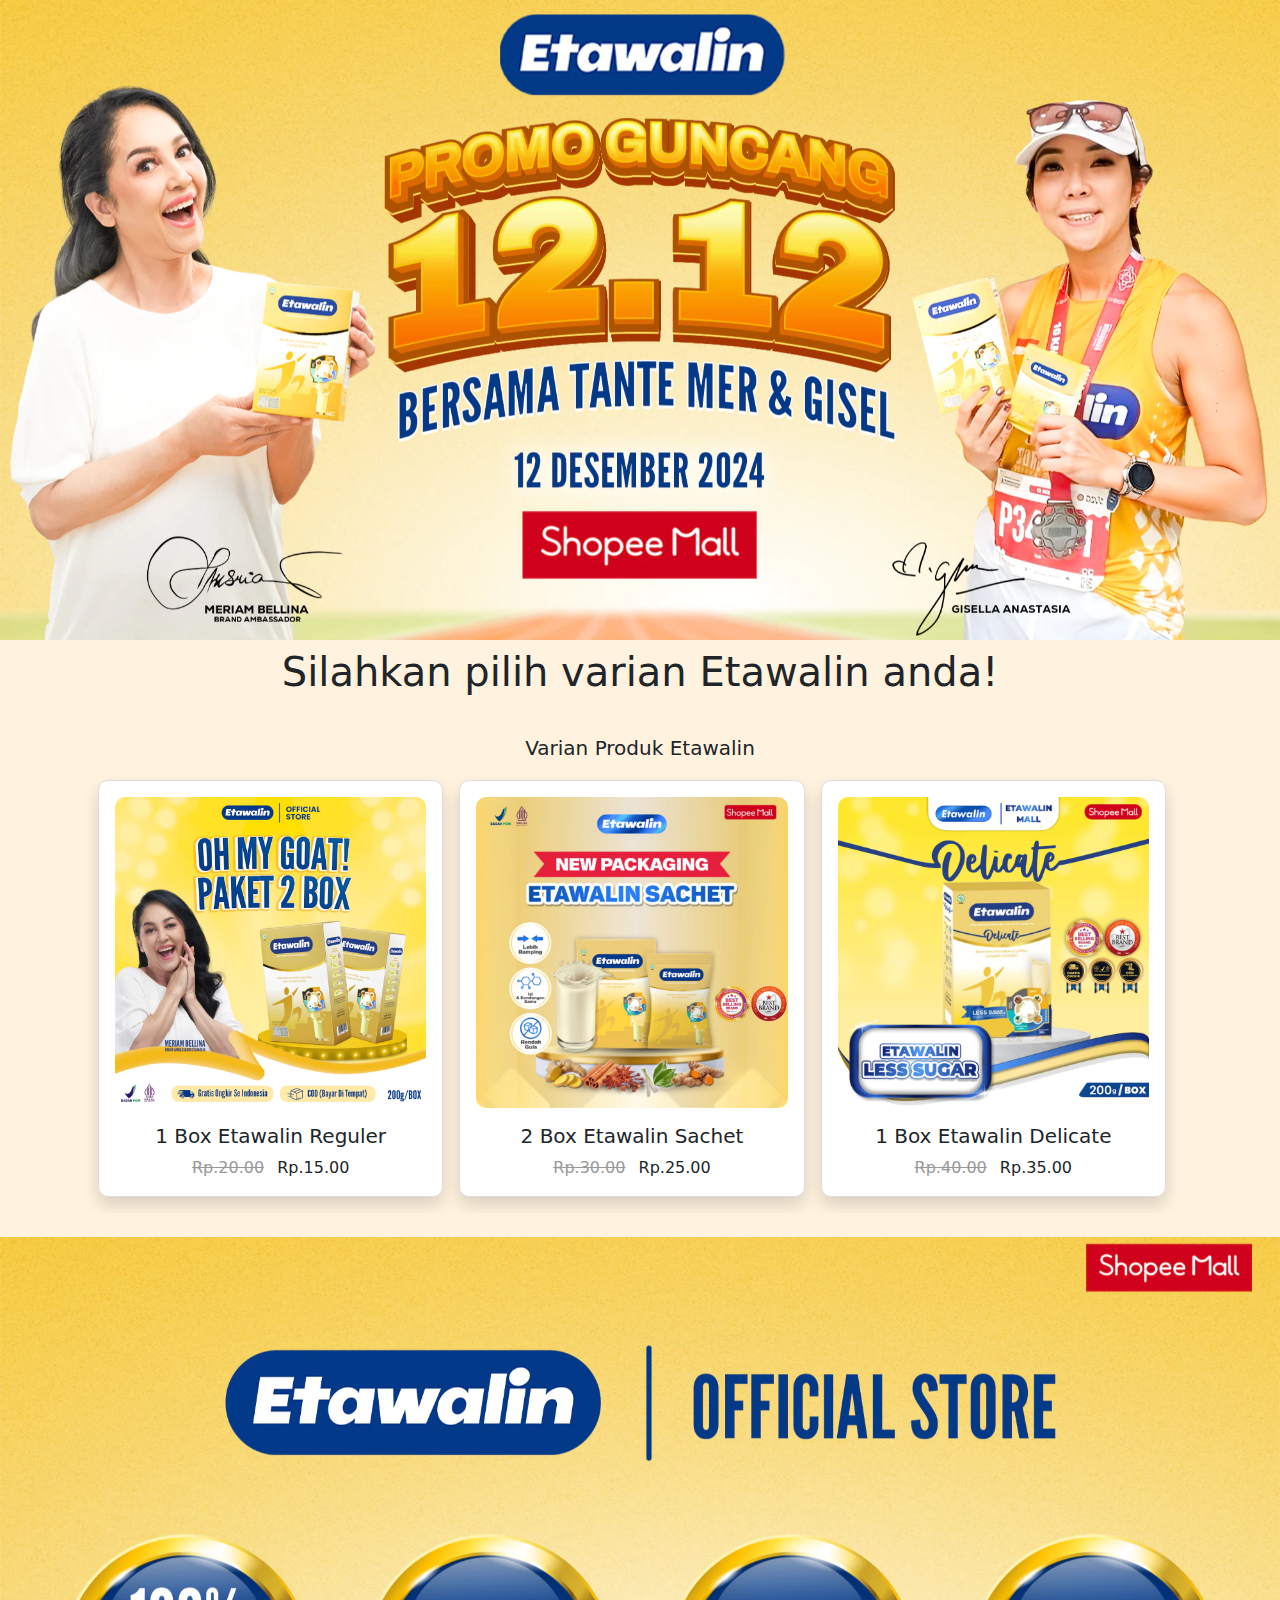
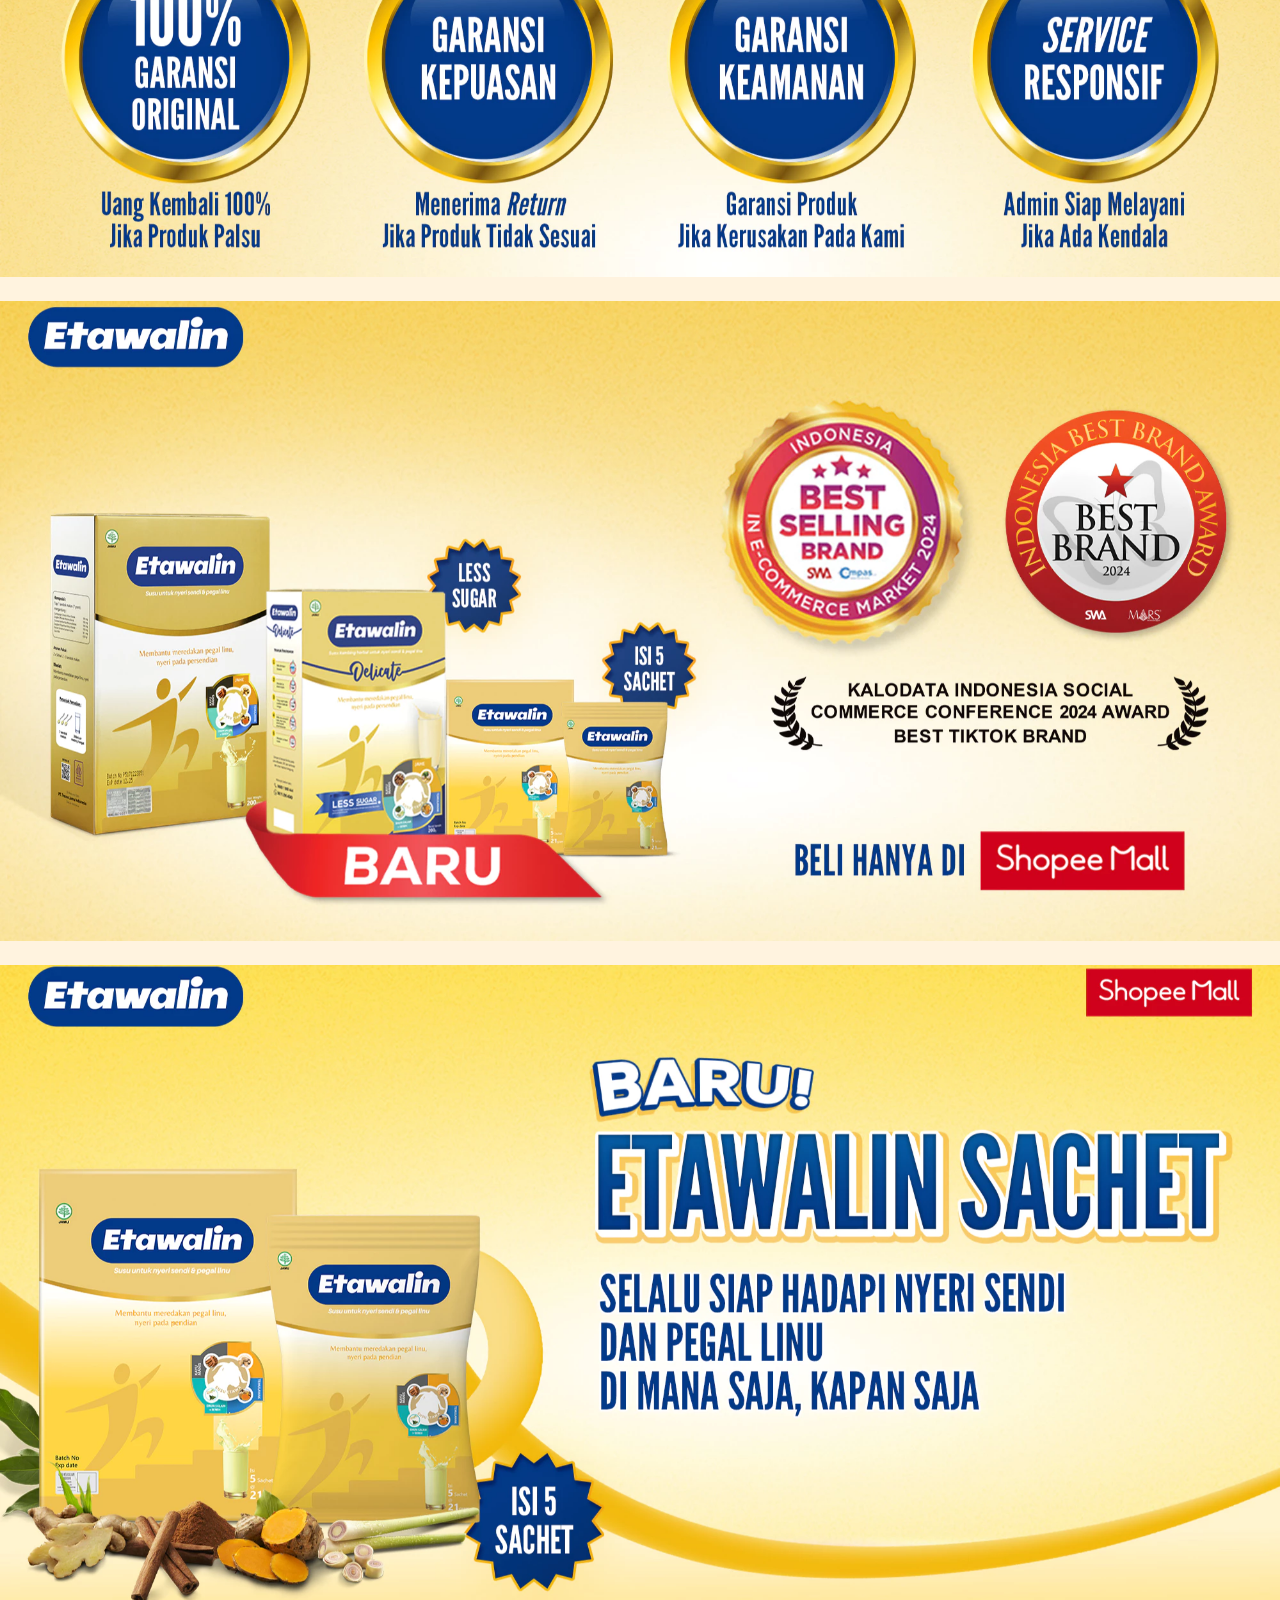
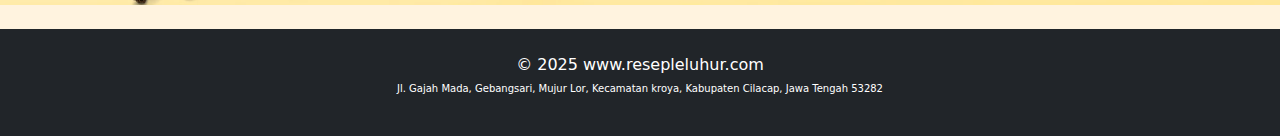
==== index.html @ 73acc80d "first commit" ====
<!DOCTYPE html>
<html lang="en">
<head>
    <meta charset="UTF-8">
    <meta name="viewport" content="width=device-width, initial-scale=1.0">
    <title>Katalog Produk Etawalin</title>
    <link rel="stylesheet" href="style.css">
    <link href="https://cdn.jsdelivr.net/npm/bootstrap@5.3.0/dist/css/bootstrap.min.css" rel="stylesheet">
</head>
<body class="bgYellow">
<!-- HEADER PROMO -->
 <div class="header-promo">
    <img src="img/promo1212Wide.webp" class="img-fluid" alt="...">
 </div>
 <!-- AKHIR HEADER PROMO -->
 <!-- HEADLINE -->
  <div class="headline text-center py-2">
    <h1 class="font-bold">Silahkan pilih varian Etawalin anda!</h1>
  </div>
 
<!-- CAROUSEL START -->
 <!-- main container carousel -->
    <div class="container my-4">
        
        <h5 class="text-center mb-1">Varian Produk Etawalin</h5>
        <!-- container card produk -->
        <div class="product-carousel">
            <!-- card 1 -->
            <div class="productCard shadow" onclick="window.location.href='reguler.html';">
                
                <img src="img/2boxReguleer.webp" alt="Product 1">
                <h5>1 Box Etawalin Reguler</h5>
                <div class="price">
                    <span class="original">Rp.20.00</span>
                    <span class="real">Rp.15.00</span>
                </div>
            </div>
            <!-- card 2 -->
            <div class="productCard shadow" onclick="window.location.href='sachet.html';">
                <img src="img/1boxSachet.webp" alt="Product 2">
                <h5>2 Box Etawalin Sachet</h5>
                <div class="price">
                    <span class="original">Rp.30.00</span>
                    <span class="real">Rp.25.00</span>
                </div>
            </div>
            <!-- card 3 -->
            <div class="productCard shadow" onclick="window.location.href='delicate.html';">
                <img src="img/1boxDelicate.webp" alt="Product 4">
                <h5>1 Box Etawalin Delicate</h5>
                <div class="price">
                    <span class="original">Rp.40.00</span>
                    <span class="real">Rp.35.00</span>
                </div>
            </div>
            <!-- akhir card -->
        </div>
        <!-- akhir container card -->
    </div>
    <!-- AKHIR CONTAINER MAIN CAROUSEL  -->
    <script src="https://cdn.jsdelivr.net/npm/bootstrap@5.3.0/dist/js/bootstrap.bundle.min.js"></script>
<!-- AKHIR CAOUSEL -->
 <!-- OFFICIAL STORE -->
 <div class="header-promo">
    <img src="img/distributorWide.webp" class="img-fluid" alt="...">
 </div>
 <!-- AKHIR OFFICIAL STORE -->
  <!-- OFFICIAL STORE -->
 <div class="header-promo my-4">
    <img src="img/3varianWide.webp" class="img-fluid" alt="...">
 </div>
 <!-- AKHIR OFFICIAL STORE -->
<!-- SACHET -->
<div class="header-promo my-4">
    <img src="img/sachetWide.webp" class="img-fluid" alt="...">
 </div>
 <!-- AKHIR SACHET-->
</body>
<!-- FOOTER -->
 
<footer class="bg-dark text-white py-4">
    <div class="container text-center">
        <p class="mb-1">&copy; 2025 www.resepleluhur.com</p>
        <p class="alamat">Jl. Gajah Mada, Gebangsari, Mujur Lor, Kecamatan kroya, 
            Kabupaten Cilacap, Jawa Tengah 53282</p>
    </div>
</footer>
</html>
---- style.css ----
.bgYellow {
    background-color: #fff3df;
}
.alamat {
    font-size: 10px;
}
/* KATALOG */
.product-carousel {
    display: flex;
    overflow-x: auto;
    scroll-snap-type: x mandatory;
    gap: 1rem;
    padding: 1rem;
}

.productCard {
    flex: 0 0 calc(33.333% - 1rem);
    scroll-snap-align: start;
    border: 1px solid #ddd;
    border-radius: 10px;
    padding: 1rem;
    text-align: center;
    background-color: #fff;
    cursor: pointer;
}
/* efek klik */
@keyframes clickEffect {
    0% {
        transform: scale(1);
    }
    50% {
        transform: scale(0.95);
    }
    100% {
        transform: scale(1);
    }
}

.productCard:active {
    animation: clickEffect 0.2s ease;
}
/* akhir efek klik */
.productCard img {
    max-width: 100%;
    border-radius: 10px;
    margin-bottom: 1rem;
}

.productCard h5 {
    font-size: 1.25rem;
    margin-bottom: 0.5rem;
}

.productCard .price {
    font-size: 1rem;
}

.productCard .price .original {
    text-decoration: line-through;
    color: #999;
    margin-right: 0.5rem;
}

@media (max-width: 768px) {
    .productCard {
        flex: 0 0 calc(100% / 3 - 1rem);
    }
}

@media (max-width: 576px) {
    .productCard {
        flex: 0 0 calc(100% / 2 - 1rem);
    }
}
/* AKHIR KATALOG */
/* PAGE ETAWALIN DELICATE */
.card {
    /* position: sticky; */
    top: 0;
    box-shadow: 0 5px 9px rgba(0, 0, 0, 0.1);
    background-color: #fff;
    z-index: 1000;
    /* padding: 1rem; */
    border-radius: 10px;
    margin-bottom: 1rem;
}

.product-details {
    text-align: center;
}

.product-name {
    font-size: 1.25rem;
    font-weight: bold;
    margin-top: 1rem;
}

.product-price {
    font-size: 1rem;
    font-weight: bold;
    margin: 0.5rem 0;
}

.product-price .original {
    text-decoration: line-through;
    color: red;
    margin-right: 0.5rem;
}

.product-sold {
    color: #666;
    margin-bottom: 0.5rem;
}

.product-rating {
    color: #ffc107;
    margin-bottom: 1rem;
}

.product-description {
    padding: 1rem;
    background: #fefefe;
    /* border-radius: 10px; */
    overflow-y: auto;
    max-height: 50vh;
}

.sticky-button {
    position: sticky;
    bottom: 0;
    width: 100%;
    padding: 1rem;
    /* background-color: #fff; */
    text-align: center;
    /* box-shadow: 0 -5px 7px rgba(0, 0, 0, 0.1); */
    z-index: 1000;
}
@media (min-width: 768px) {
    .product-description {
        max-height: none;
    }
}
/* carousel Delicate */

/* AKHIR PAGE ETAWALIN DELICATE */
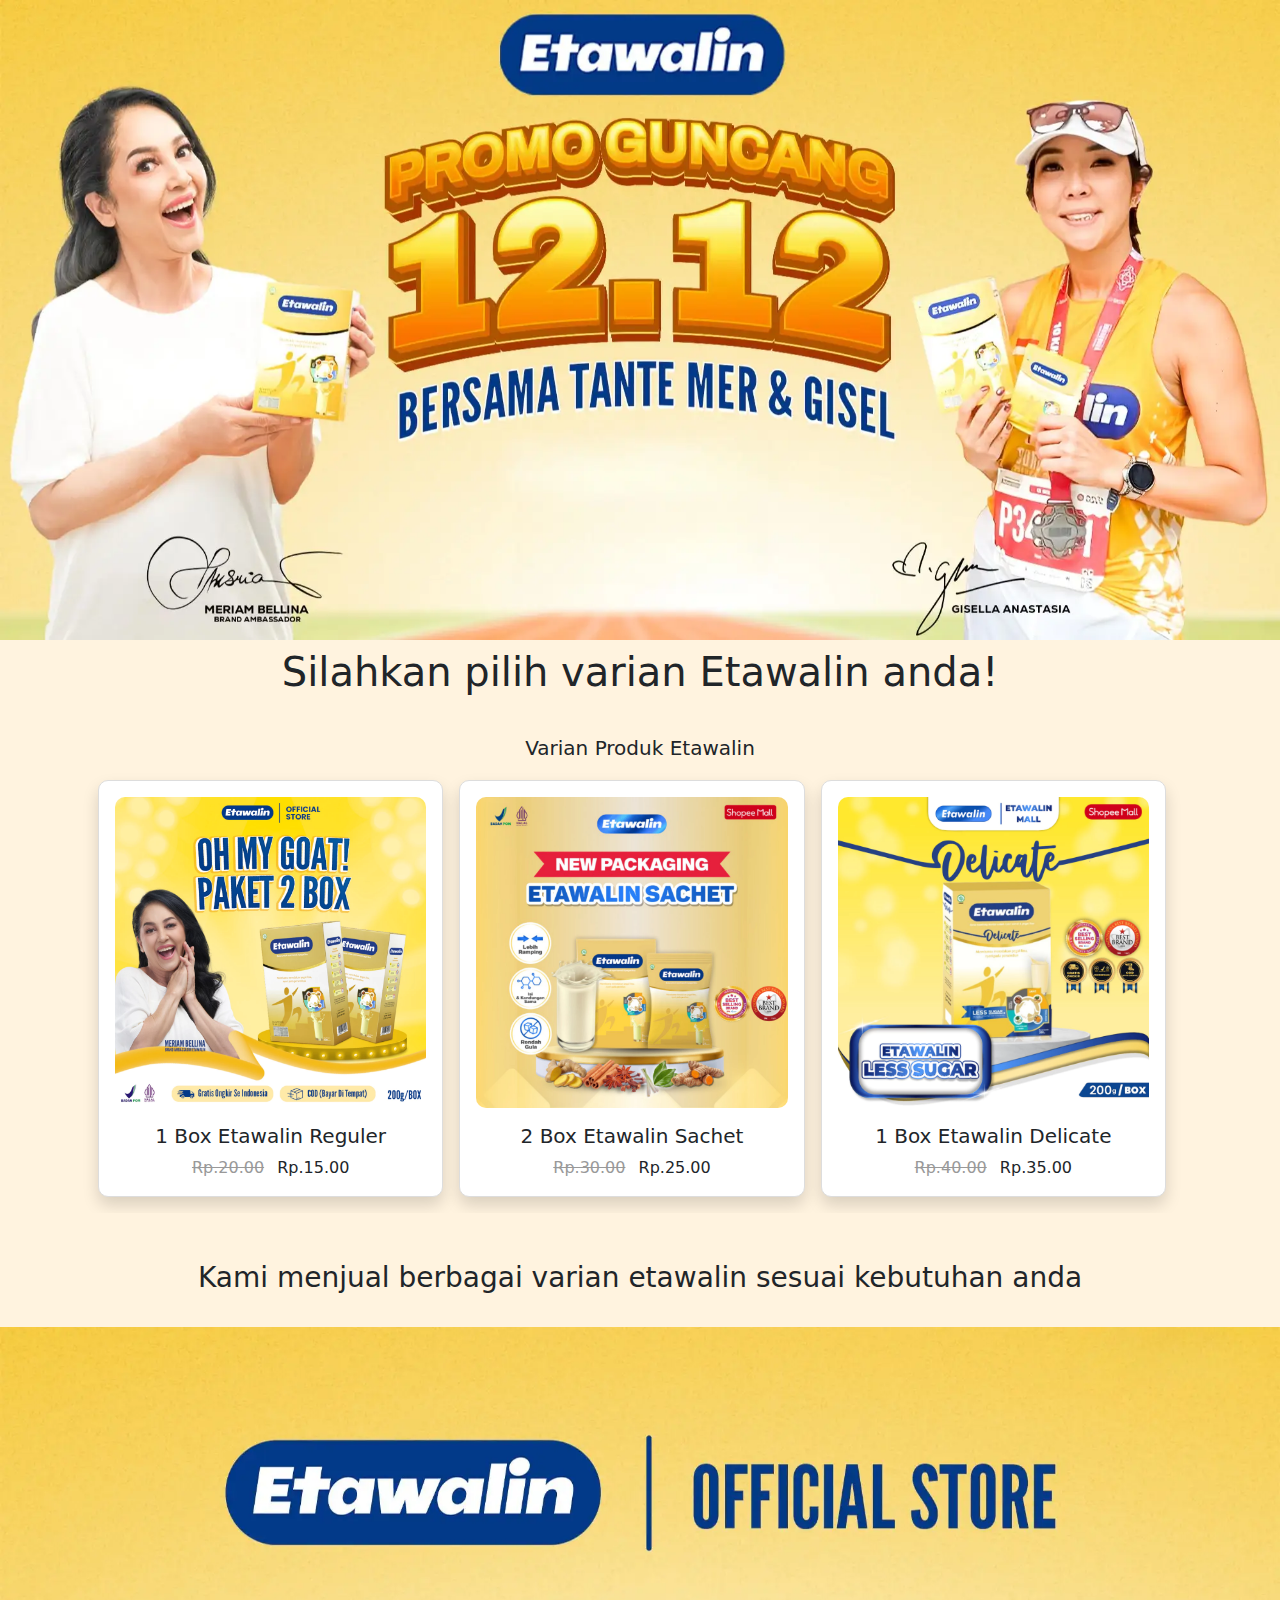
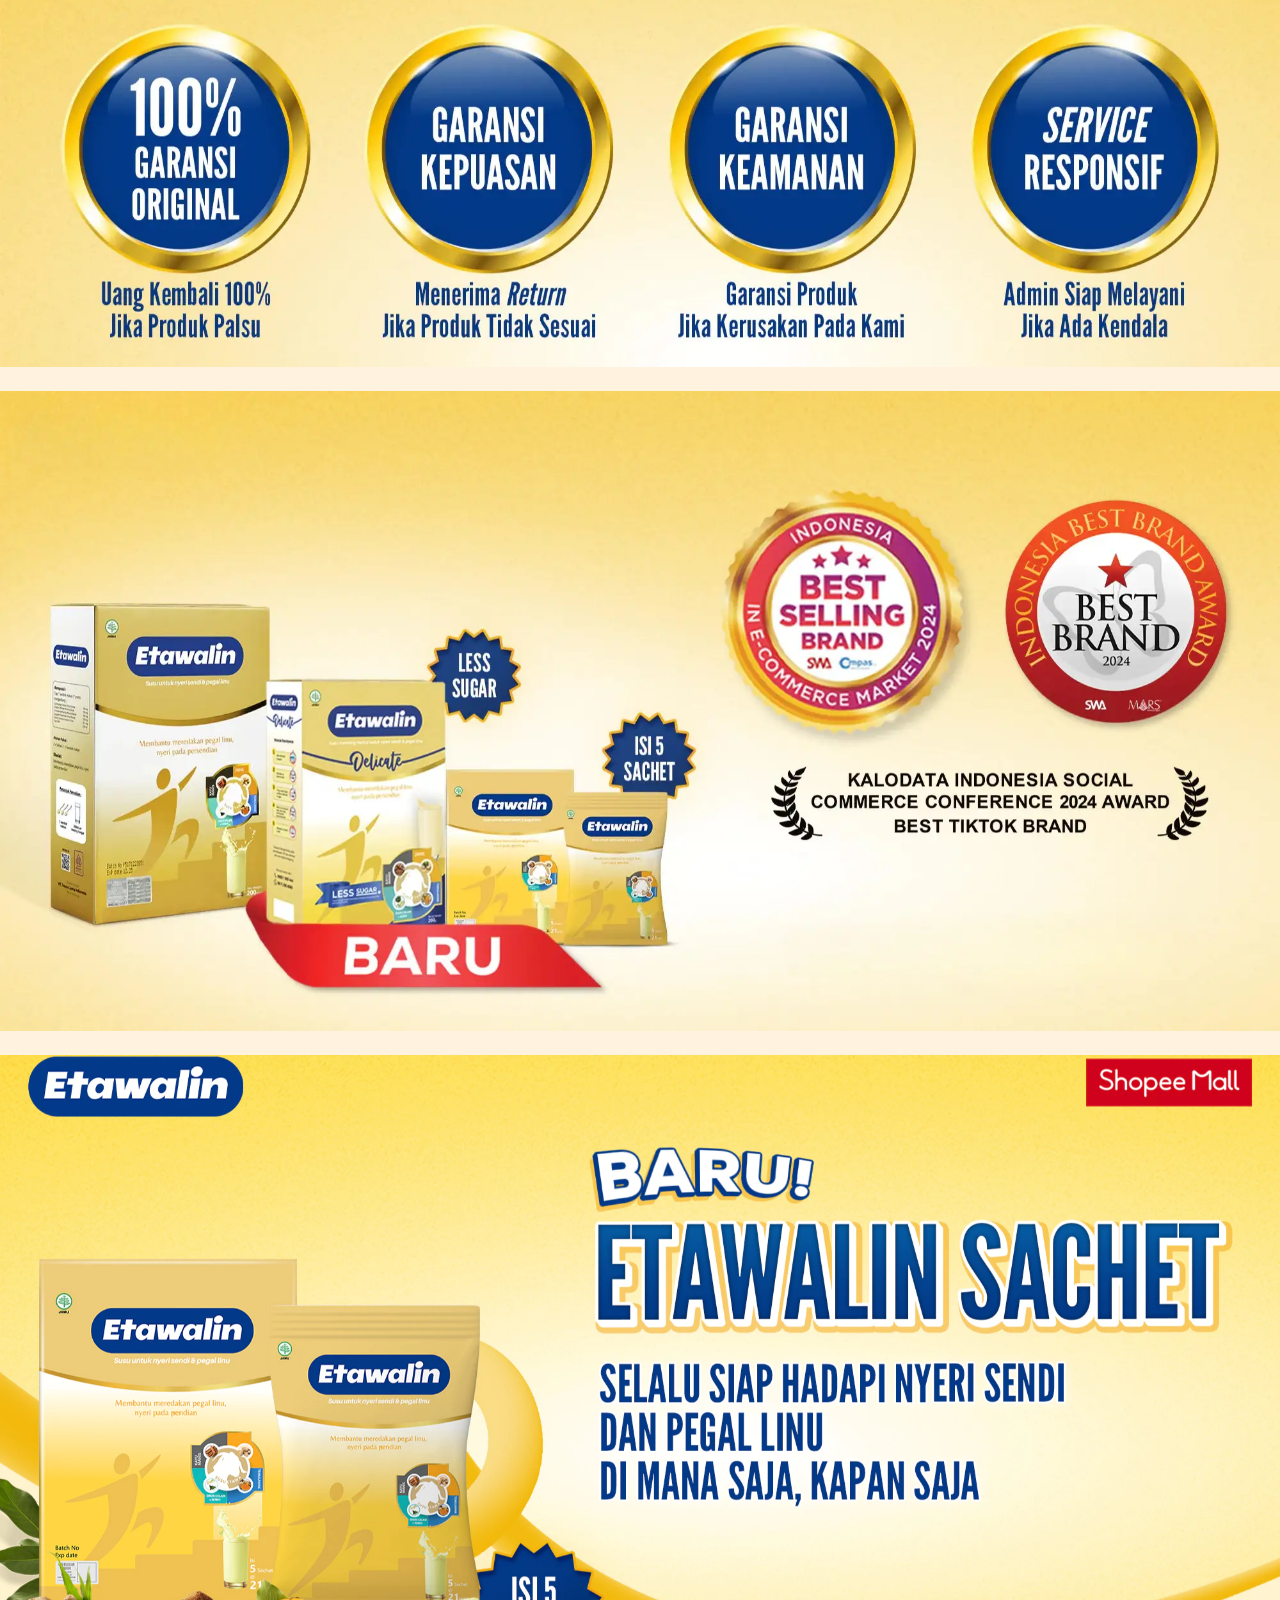
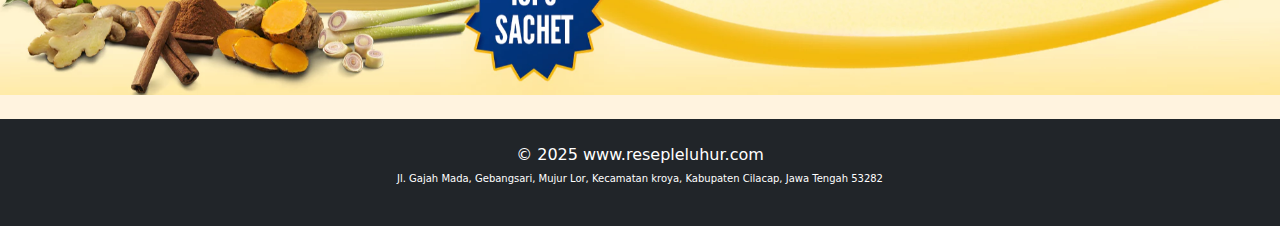
==== commit 2a7b792f: "ganti gambar" ====
--- a/index.html
+++ b/index.html
@@ -1,88 +1,139 @@
 <!DOCTYPE html>
 <html lang="en">
-<head>
-    <meta charset="UTF-8">
-    <meta name="viewport" content="width=device-width, initial-scale=1.0">
+  <head>
+    <meta charset="UTF-8" />
+    <meta name="viewport" content="width=device-width, initial-scale=1.0" />
+    <!-- Meta Pixel Code -->
+    <script>
+      !(function (f, b, e, v, n, t, s) {
+        if (f.fbq) return;
+        n = f.fbq = function () {
+          n.callMethod
+            ? n.callMethod.apply(n, arguments)
+            : n.queue.push(arguments);
+        };
+        if (!f._fbq) f._fbq = n;
+        n.push = n;
+        n.loaded = !0;
+        n.version = "2.0";
+        n.queue = [];
+        t = b.createElement(e);
+        t.async = !0;
+        t.src = v;
+        s = b.getElementsByTagName(e)[0];
+        s.parentNode.insertBefore(t, s);
+      })(
+        window,
+        document,
+        "script",
+        "https://connect.facebook.net/en_US/fbevents.js"
+      );
+      fbq("init", "806756340309329");
+      fbq("track", "PageView");
+    </script>
+    <noscript
+      ><img
+        height="1"
+        width="1"
+        style="display: none"
+        src="https://www.facebook.com/tr?id=806756340309329&ev=PageView&noscript=1"
+    /></noscript>
+    <!-- End Meta Pixel Code -->
     <title>Katalog Produk Etawalin</title>
-    <link rel="stylesheet" href="style.css">
-    <link href="https://cdn.jsdelivr.net/npm/bootstrap@5.3.0/dist/css/bootstrap.min.css" rel="stylesheet">
-</head>
-<body class="bgYellow">
-<!-- HEADER PROMO -->
- <div class="header-promo">
-    <img src="img/promo1212Wide.webp" class="img-fluid" alt="...">
- </div>
- <!-- AKHIR HEADER PROMO -->
- <!-- HEADLINE -->
-  <div class="headline text-center py-2">
-    <h1 class="font-bold">Silahkan pilih varian Etawalin anda!</h1>
-  </div>
- 
-<!-- CAROUSEL START -->
- <!-- main container carousel -->
+    <link rel="stylesheet" href="style.css" />
+    <link
+      href="https://cdn.jsdelivr.net/npm/bootstrap@5.3.0/dist/css/bootstrap.min.css"
+      rel="stylesheet"
+    />
+  </head>
+  <body class="bgYellow">
+    <!-- HEADER PROMO -->
+    <div class="header-promo">
+      <img src="img/promo1212Wide.webp" class="img-fluid" alt="..." />
+    </div>
+    <!-- AKHIR HEADER PROMO -->
+    <!-- HEADLINE -->
+    <div class="headline text-center py-2">
+      <h1 class="font-bold">Silahkan pilih varian Etawalin anda!</h1>
+    </div>
+
+    <!-- CAROUSEL START -->
+    <!-- main container carousel -->
     <div class="container my-4">
-        
-        <h5 class="text-center mb-1">Varian Produk Etawalin</h5>
-        <!-- container card produk -->
-        <div class="product-carousel">
-            <!-- card 1 -->
-            <div class="productCard shadow" onclick="window.location.href='reguler.html';">
-                
-                <img src="img/2boxReguleer.webp" alt="Product 1">
-                <h5>1 Box Etawalin Reguler</h5>
-                <div class="price">
-                    <span class="original">Rp.20.00</span>
-                    <span class="real">Rp.15.00</span>
-                </div>
-            </div>
-            <!-- card 2 -->
-            <div class="productCard shadow" onclick="window.location.href='sachet.html';">
-                <img src="img/1boxSachet.webp" alt="Product 2">
-                <h5>2 Box Etawalin Sachet</h5>
-                <div class="price">
-                    <span class="original">Rp.30.00</span>
-                    <span class="real">Rp.25.00</span>
-                </div>
-            </div>
-            <!-- card 3 -->
-            <div class="productCard shadow" onclick="window.location.href='delicate.html';">
-                <img src="img/1boxDelicate.webp" alt="Product 4">
-                <h5>1 Box Etawalin Delicate</h5>
-                <div class="price">
-                    <span class="original">Rp.40.00</span>
-                    <span class="real">Rp.35.00</span>
-                </div>
-            </div>
-            <!-- akhir card -->
+      <h5 class="text-center mb-1">Varian Produk Etawalin</h5>
+      <!-- container card produk -->
+      <div class="product-carousel">
+        <!-- card 1 -->
+        <div
+          class="productCard shadow"
+          onclick="window.location.href='reguler.html';"
+        >
+          <img src="img/2boxReguleer.webp" alt="Product 1" />
+          <h5>1 Box Etawalin Reguler</h5>
+          <div class="price">
+            <span class="original">Rp.20.00</span>
+            <span class="real">Rp.15.00</span>
+          </div>
         </div>
-        <!-- akhir container card -->
+        <!-- card 2 -->
+        <div
+          class="productCard shadow"
+          onclick="window.location.href='sachet.html';"
+        >
+          <img src="img/1boxSachet.webp" alt="Product 2" />
+          <h5>2 Box Etawalin Sachet</h5>
+          <div class="price">
+            <span class="original">Rp.30.00</span>
+            <span class="real">Rp.25.00</span>
+          </div>
+        </div>
+        <!-- card 3 -->
+        <div
+          class="productCard shadow"
+          onclick="window.location.href='delicate.html';"
+        >
+          <img src="img/1boxDelicate.webp" alt="Product 4" />
+          <h5>1 Box Etawalin Delicate</h5>
+          <div class="price">
+            <span class="original">Rp.40.00</span>
+            <span class="real">Rp.35.00</span>
+          </div>
+        </div>
+        <!-- akhir card -->
+      </div>
+      <!-- akhir container card -->
     </div>
     <!-- AKHIR CONTAINER MAIN CAROUSEL  -->
+    <div class="headline text-center py-4">
+        <h3 class="font-bold">Kami menjual berbagai varian etawalin sesuai kebutuhan anda</h3>
+      </div>
     <script src="https://cdn.jsdelivr.net/npm/bootstrap@5.3.0/dist/js/bootstrap.bundle.min.js"></script>
-<!-- AKHIR CAOUSEL -->
- <!-- OFFICIAL STORE -->
- <div class="header-promo">
-    <img src="img/distributorWide.webp" class="img-fluid" alt="...">
- </div>
- <!-- AKHIR OFFICIAL STORE -->
-  <!-- OFFICIAL STORE -->
- <div class="header-promo my-4">
-    <img src="img/3varianWide.webp" class="img-fluid" alt="...">
- </div>
- <!-- AKHIR OFFICIAL STORE -->
-<!-- SACHET -->
-<div class="header-promo my-4">
-    <img src="img/sachetWide.webp" class="img-fluid" alt="...">
- </div>
- <!-- AKHIR SACHET-->
-</body>
-<!-- FOOTER -->
- 
-<footer class="bg-dark text-white py-4">
+    <!-- AKHIR CAOUSEL -->
+    <!-- OFFICIAL STORE -->
+    <div class="header-promo">
+      <img src="img/distributorWide.webp" class="img-fluid" alt="..." />
+    </div>
+    <!-- AKHIR OFFICIAL STORE -->
+    <!-- OFFICIAL STORE -->
+    <div class="header-promo my-4">
+      <img src="img/3varianWide.webp" class="img-fluid" alt="..." />
+    </div>
+    <!-- AKHIR OFFICIAL STORE -->
+    <!-- SACHET -->
+    <div class="header-promo my-4">
+      <img src="img/sachetWide.webp" class="img-fluid" alt="..." />
+    </div>
+    <!-- AKHIR SACHET-->
+  </body>
+  <!-- FOOTER -->
+
+  <footer class="bg-dark text-white py-4">
     <div class="container text-center">
-        <p class="mb-1">&copy; 2025 www.resepleluhur.com</p>
-        <p class="alamat">Jl. Gajah Mada, Gebangsari, Mujur Lor, Kecamatan kroya, 
-            Kabupaten Cilacap, Jawa Tengah 53282</p>
+      <p class="mb-1">&copy; 2025 www.resepleluhur.com</p>
+      <p class="alamat">
+        Jl. Gajah Mada, Gebangsari, Mujur Lor, Kecamatan kroya, Kabupaten
+        Cilacap, Jawa Tengah 53282
+      </p>
     </div>
-</footer>
+  </footer>
 </html>
--- a/style.css
+++ b/style.css
@@ -140,6 +140,47 @@
         max-height: none;
     }
 }
-/* carousel Delicate */
-
-/* AKHIR PAGE ETAWALIN DELICATE */+/* AKHIR PAGE ETAWALIN DELICATE */
+/* form loops */
+.loops-group {
+    display: block;
+    margin-bottom: 20px;
+  }
+  .loops-group label {
+    font-weight: bold;
+  }
+  .loops-group input {
+    display: block;
+    width: 100%;
+    height: 36px;
+    border: 1px solid #ccc;
+    border-radius: 3px;
+  }
+  .loops-group select {
+    display: block;
+    width: 100%;
+    height: 45px;
+    border: 1px solid #ccc;
+    border-radius: 3px;
+    color: #7a7a7a;
+    padding: 5px 15px;
+    background: white;
+  }
+  .loops-group textarea {
+    display: block;
+    width: 100%;
+    border: 1px solid #ccc;
+    border-radius: 3px;
+  }
+  .loops-group input.loops-submit {
+    background: #81bd4b;
+    color: #fff;
+  }
+  .loops-footer {
+    font-size: 11px;
+    color: #ccc;
+    font-style: italic;
+  }
+  .red {
+    color: #b30000;
+  }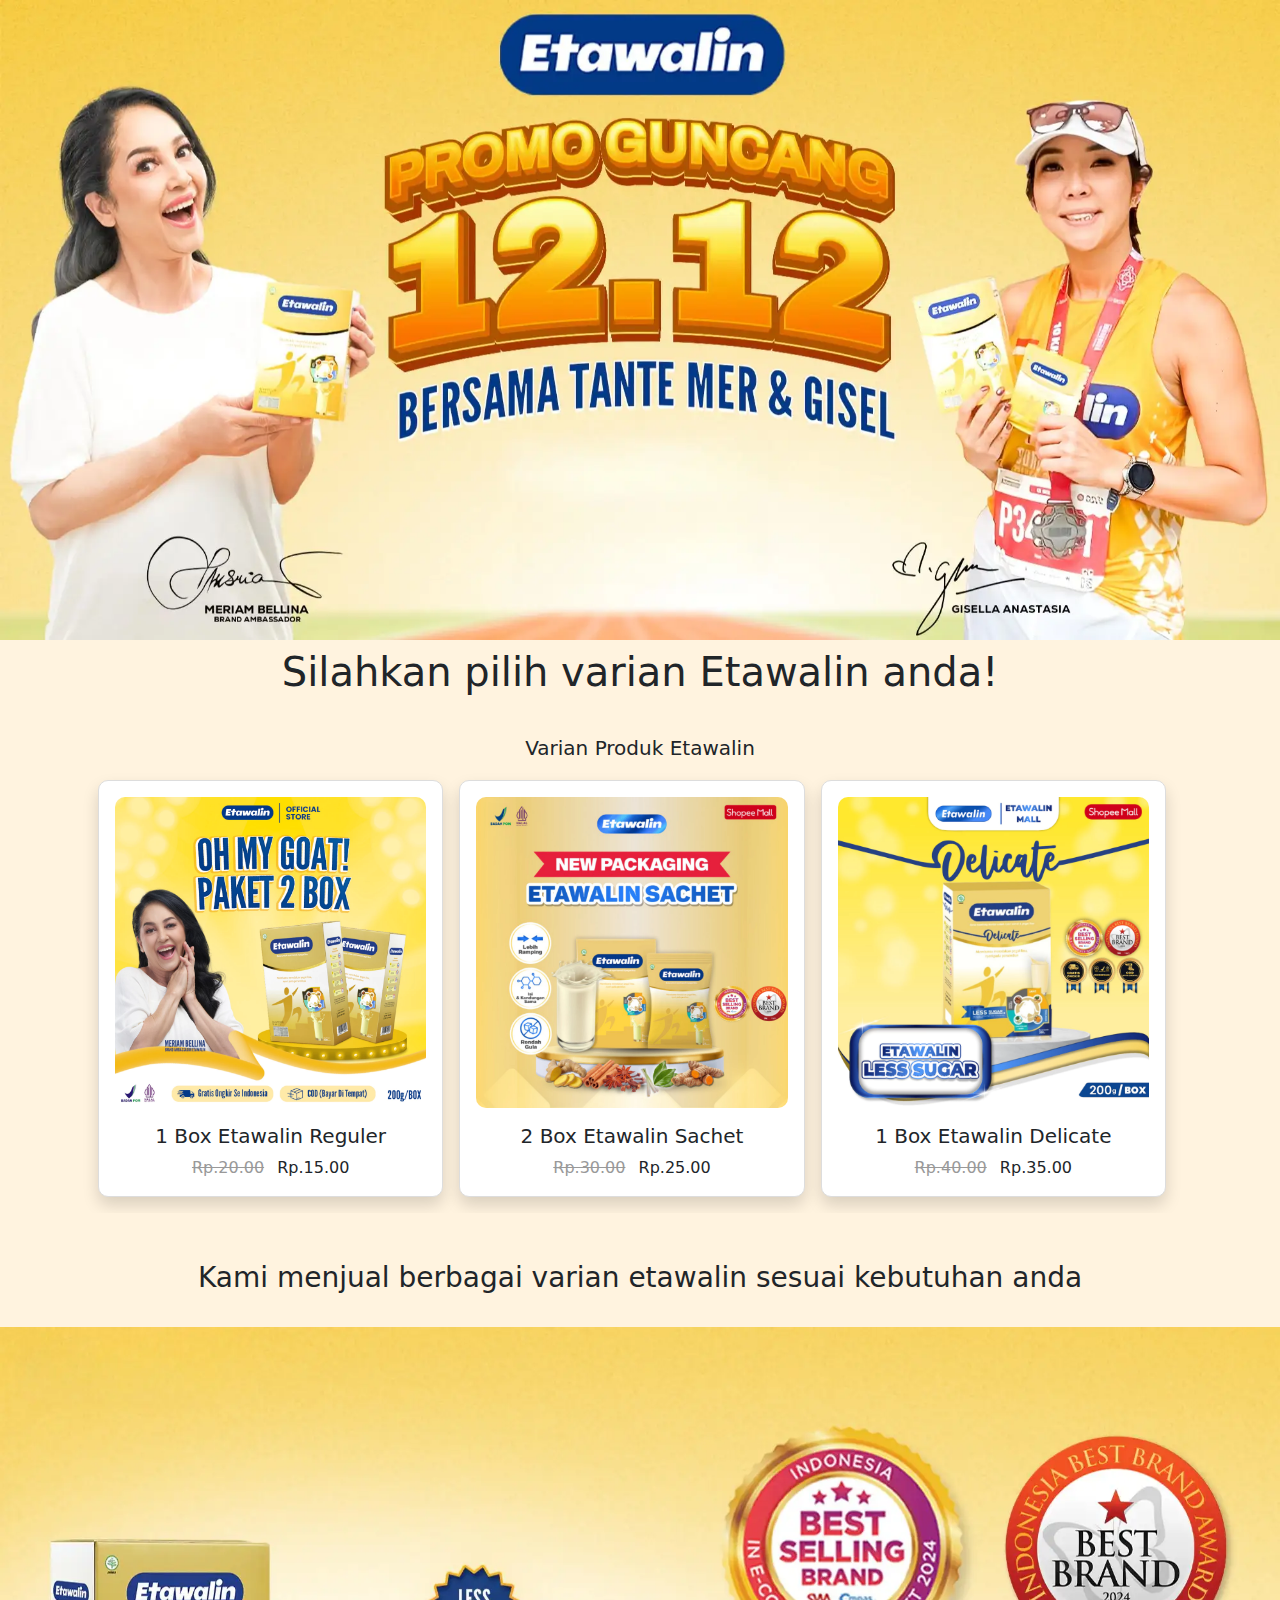
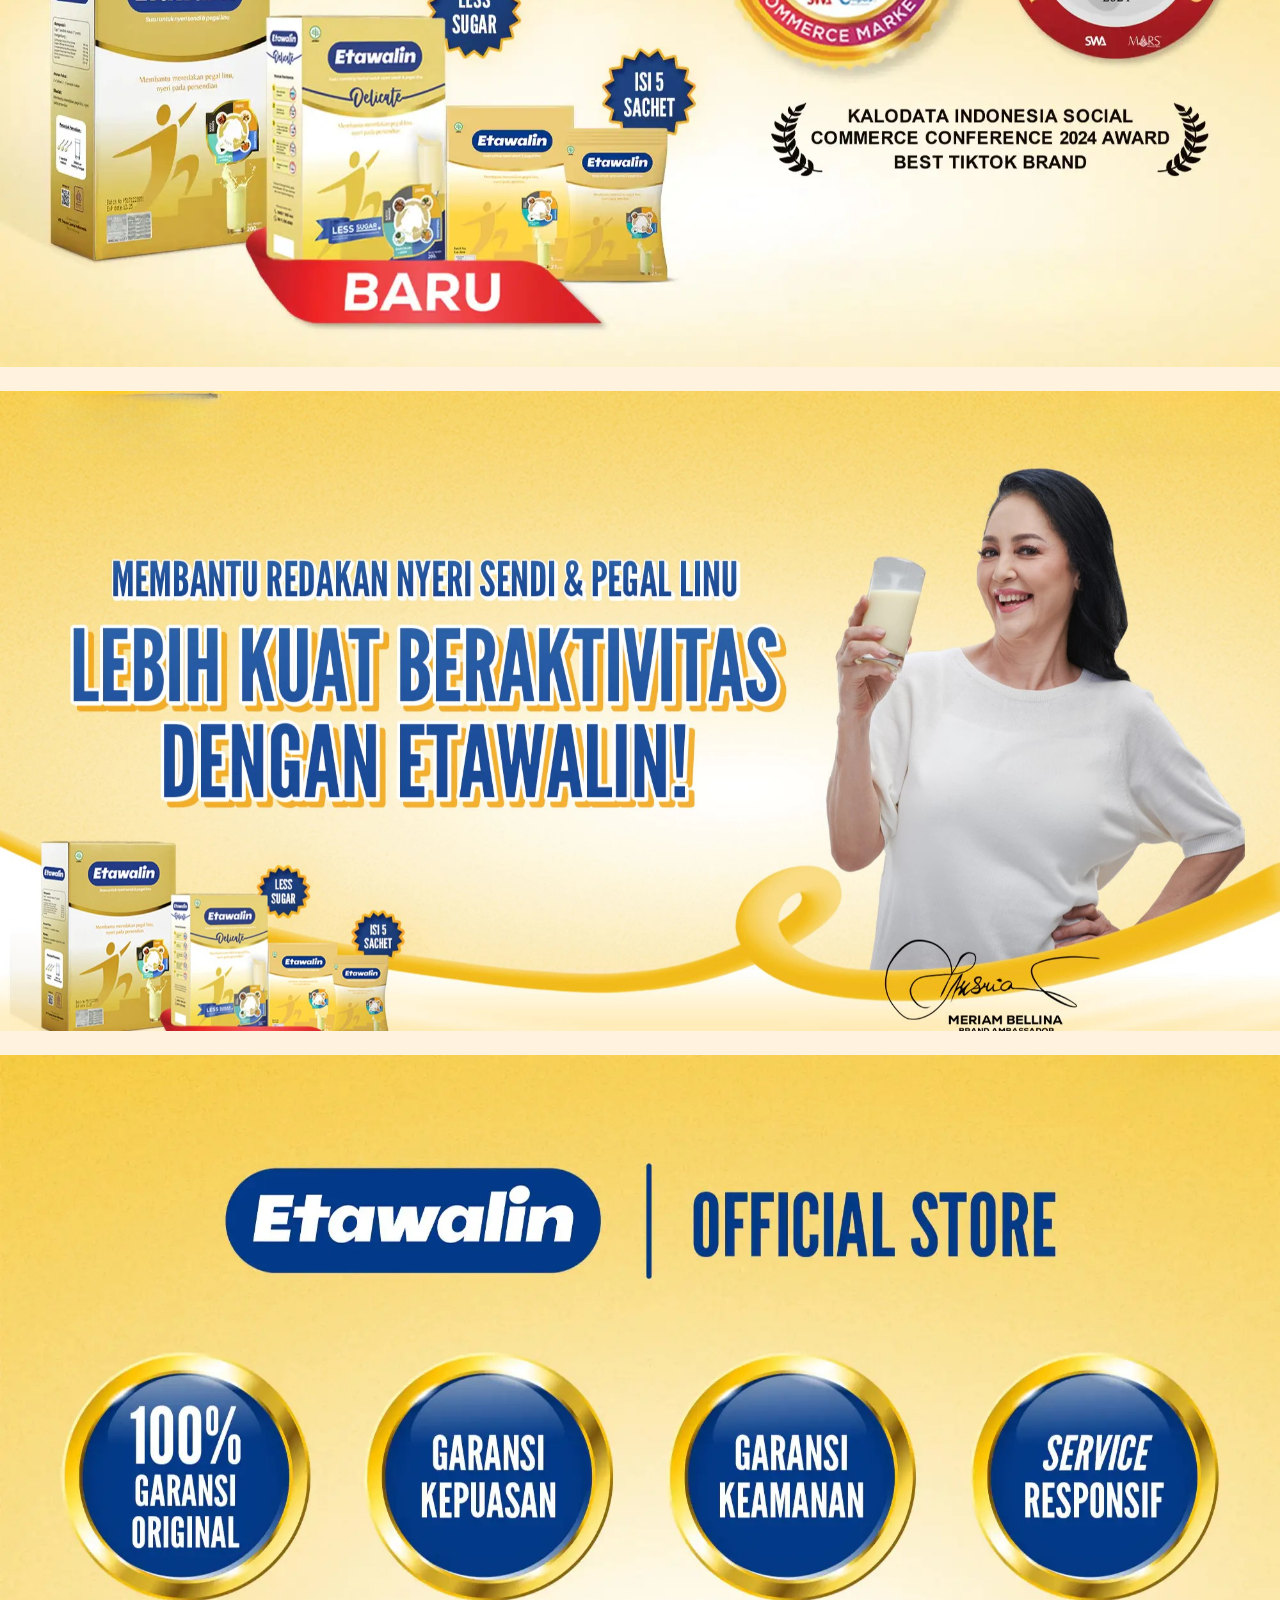
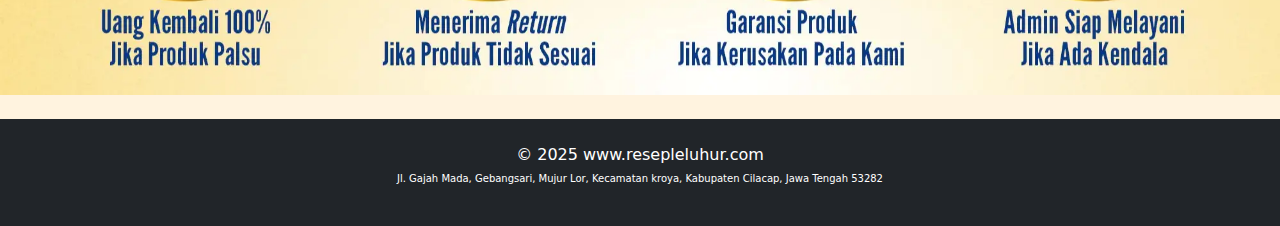
==== commit 5648eaca: "ganti gambar" ====
--- a/index.html
+++ b/index.html
@@ -111,17 +111,17 @@
     <!-- AKHIR CAOUSEL -->
     <!-- OFFICIAL STORE -->
     <div class="header-promo">
-      <img src="img/distributorWide.webp" class="img-fluid" alt="..." />
+      <img src="img/3varianWide.webp" class="img-fluid" alt="..." />
     </div>
     <!-- AKHIR OFFICIAL STORE -->
     <!-- OFFICIAL STORE -->
     <div class="header-promo my-4">
-      <img src="img/3varianWide.webp" class="img-fluid" alt="..." />
+      <img src="img/etawalinWide.jpg" class="img-fluid" alt="..." />
     </div>
     <!-- AKHIR OFFICIAL STORE -->
     <!-- SACHET -->
     <div class="header-promo my-4">
-      <img src="img/sachetWide.webp" class="img-fluid" alt="..." />
+      <img src="img/distributorWide.webp" class="img-fluid" alt="..." />
     </div>
     <!-- AKHIR SACHET-->
   </body>
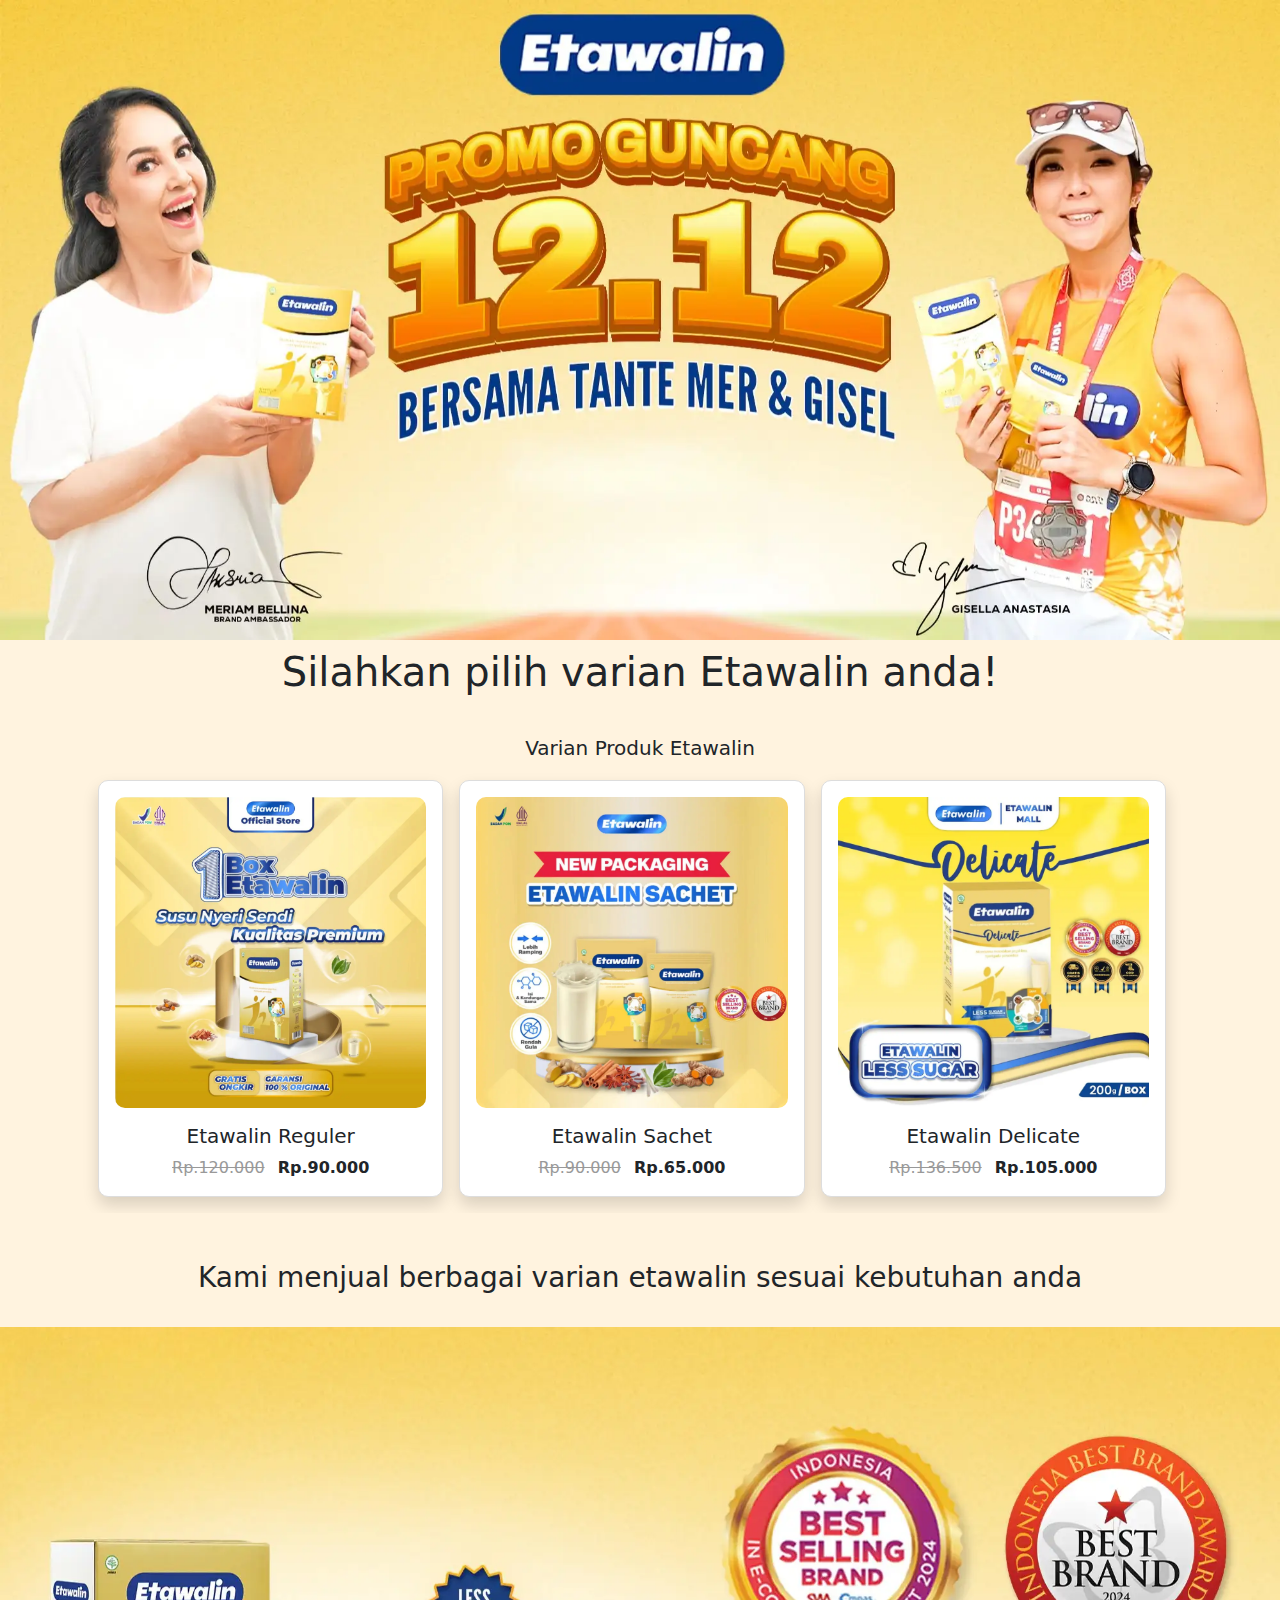
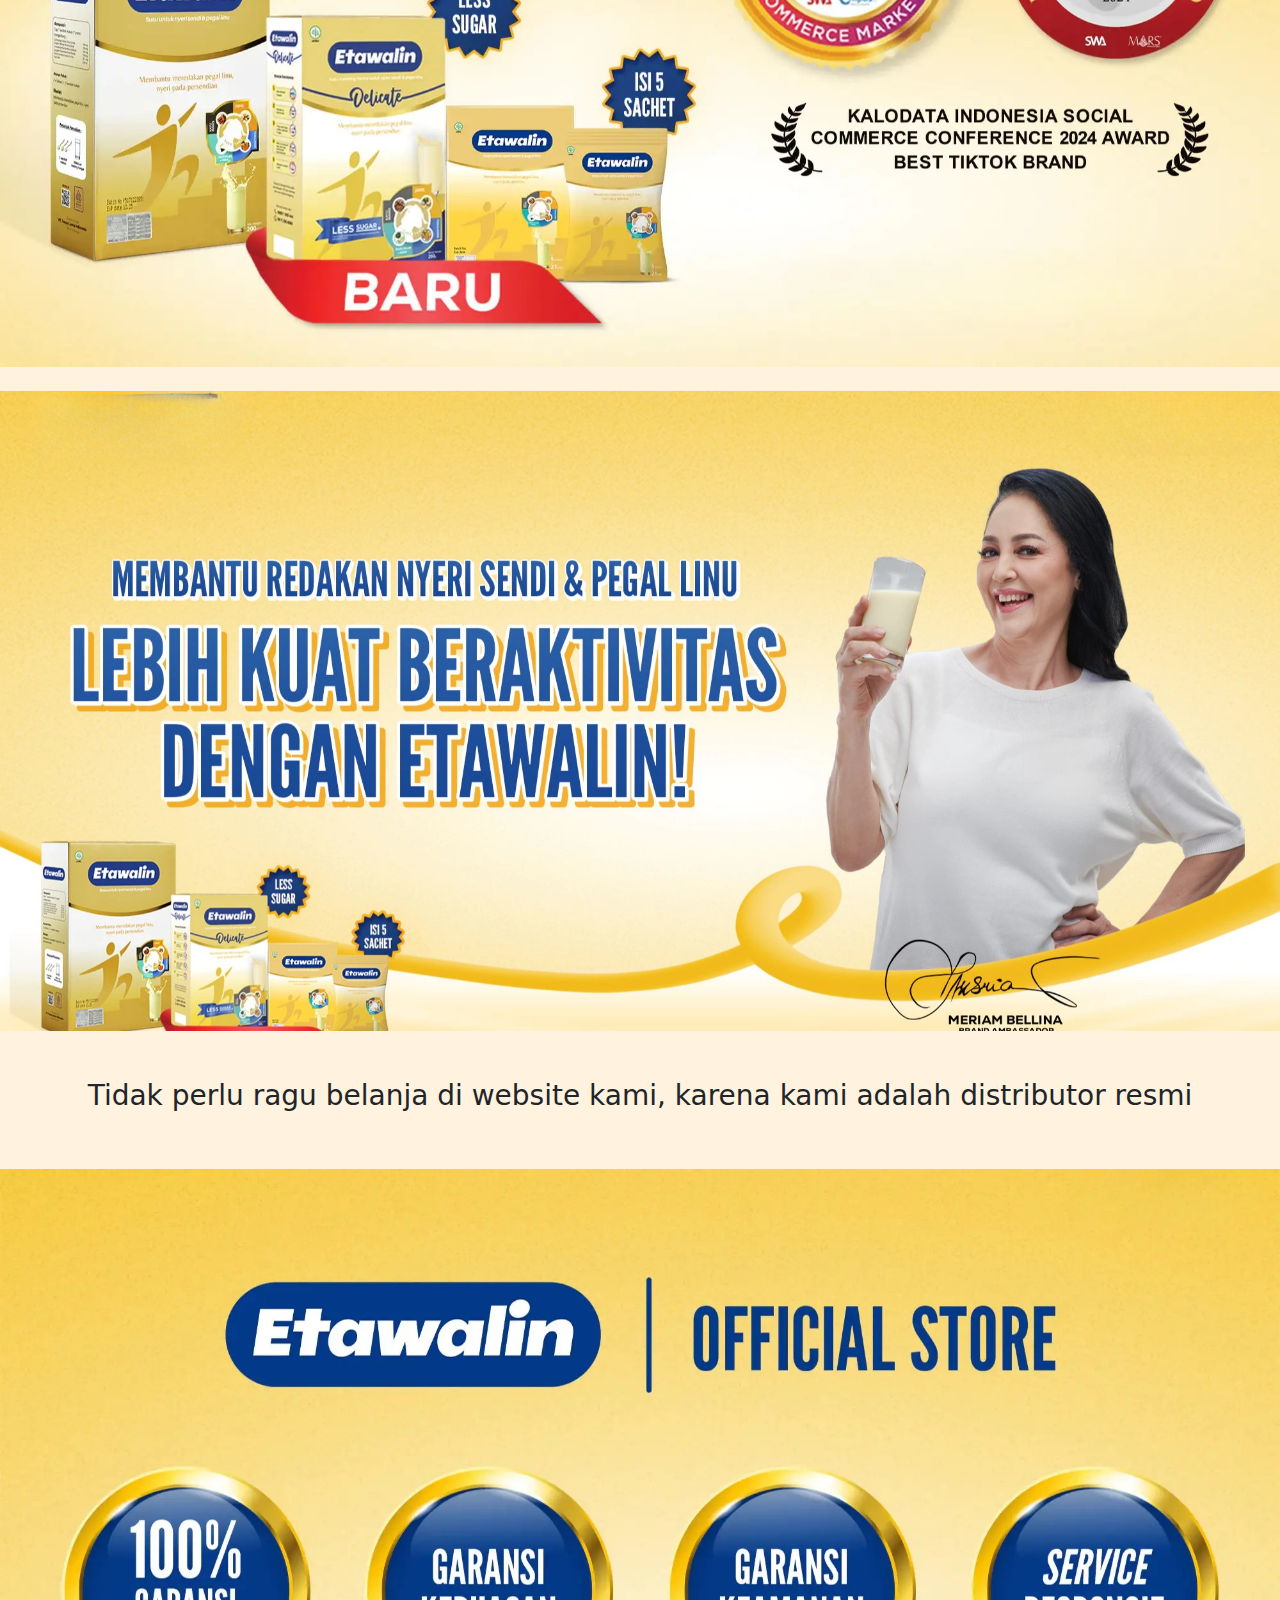
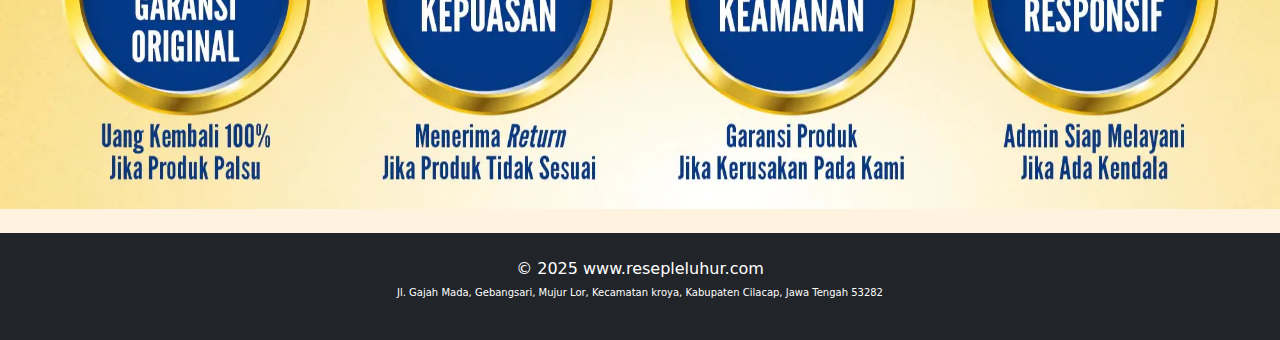
==== commit 779495db: "finishing" ====
--- a/index.html
+++ b/index.html
@@ -68,11 +68,11 @@
           class="productCard shadow"
           onclick="window.location.href='reguler.html';"
         >
-          <img src="img/2boxReguleer.webp" alt="Product 1" />
-          <h5>1 Box Etawalin Reguler</h5>
+          <img src="img/1boxReguler.webp" alt="Product 1" />
+          <h5>Etawalin Reguler</h5>
           <div class="price">
-            <span class="original">Rp.20.00</span>
-            <span class="real">Rp.15.00</span>
+            <span class="original">Rp.120.000</span>
+            <span class="real fw-bold">Rp.90.000</span>
           </div>
         </div>
         <!-- card 2 -->
@@ -81,10 +81,10 @@
           onclick="window.location.href='sachet.html';"
         >
           <img src="img/1boxSachet.webp" alt="Product 2" />
-          <h5>2 Box Etawalin Sachet</h5>
+          <h5>Etawalin Sachet</h5>
           <div class="price">
-            <span class="original">Rp.30.00</span>
-            <span class="real">Rp.25.00</span>
+            <span class="original">Rp.90.000</span>
+            <span class="real fw-bold">Rp.65.000</span>
           </div>
         </div>
         <!-- card 3 -->
@@ -93,10 +93,10 @@
           onclick="window.location.href='delicate.html';"
         >
           <img src="img/1boxDelicate.webp" alt="Product 4" />
-          <h5>1 Box Etawalin Delicate</h5>
+          <h5>Etawalin Delicate</h5>
           <div class="price">
-            <span class="original">Rp.40.00</span>
-            <span class="real">Rp.35.00</span>
+            <span class="original">Rp.136.500</span>
+            <span class="real fw-bold">Rp.105.000</span>
           </div>
         </div>
         <!-- akhir card -->
@@ -115,11 +115,15 @@
     </div>
     <!-- AKHIR OFFICIAL STORE -->
     <!-- OFFICIAL STORE -->
+     
     <div class="header-promo my-4">
       <img src="img/etawalinWide.jpg" class="img-fluid" alt="..." />
     </div>
     <!-- AKHIR OFFICIAL STORE -->
     <!-- SACHET -->
+    <div class="headline text-center py-4">
+        <h3 class="font-bold">Tidak perlu ragu belanja di website kami, karena kami adalah distributor resmi</h3>
+      </div>
     <div class="header-promo my-4">
       <img src="img/distributorWide.webp" class="img-fluid" alt="..." />
     </div>
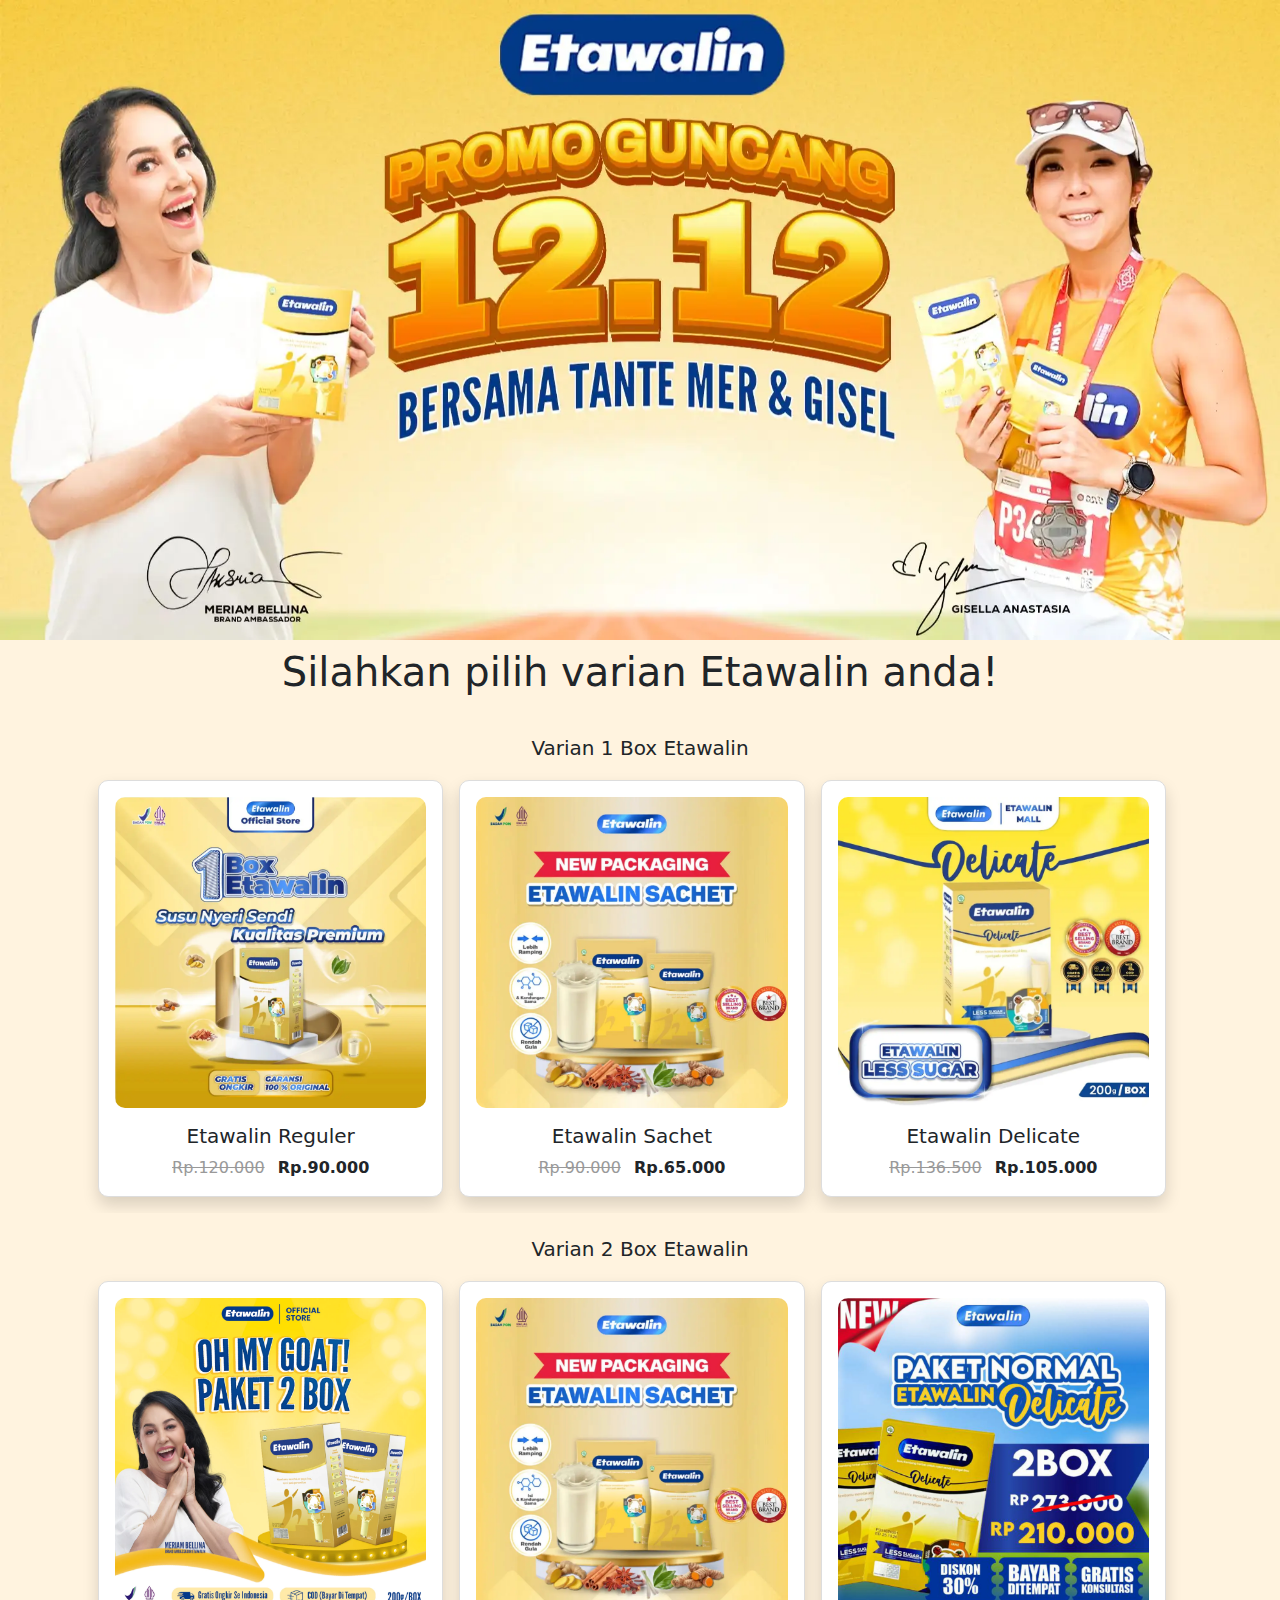
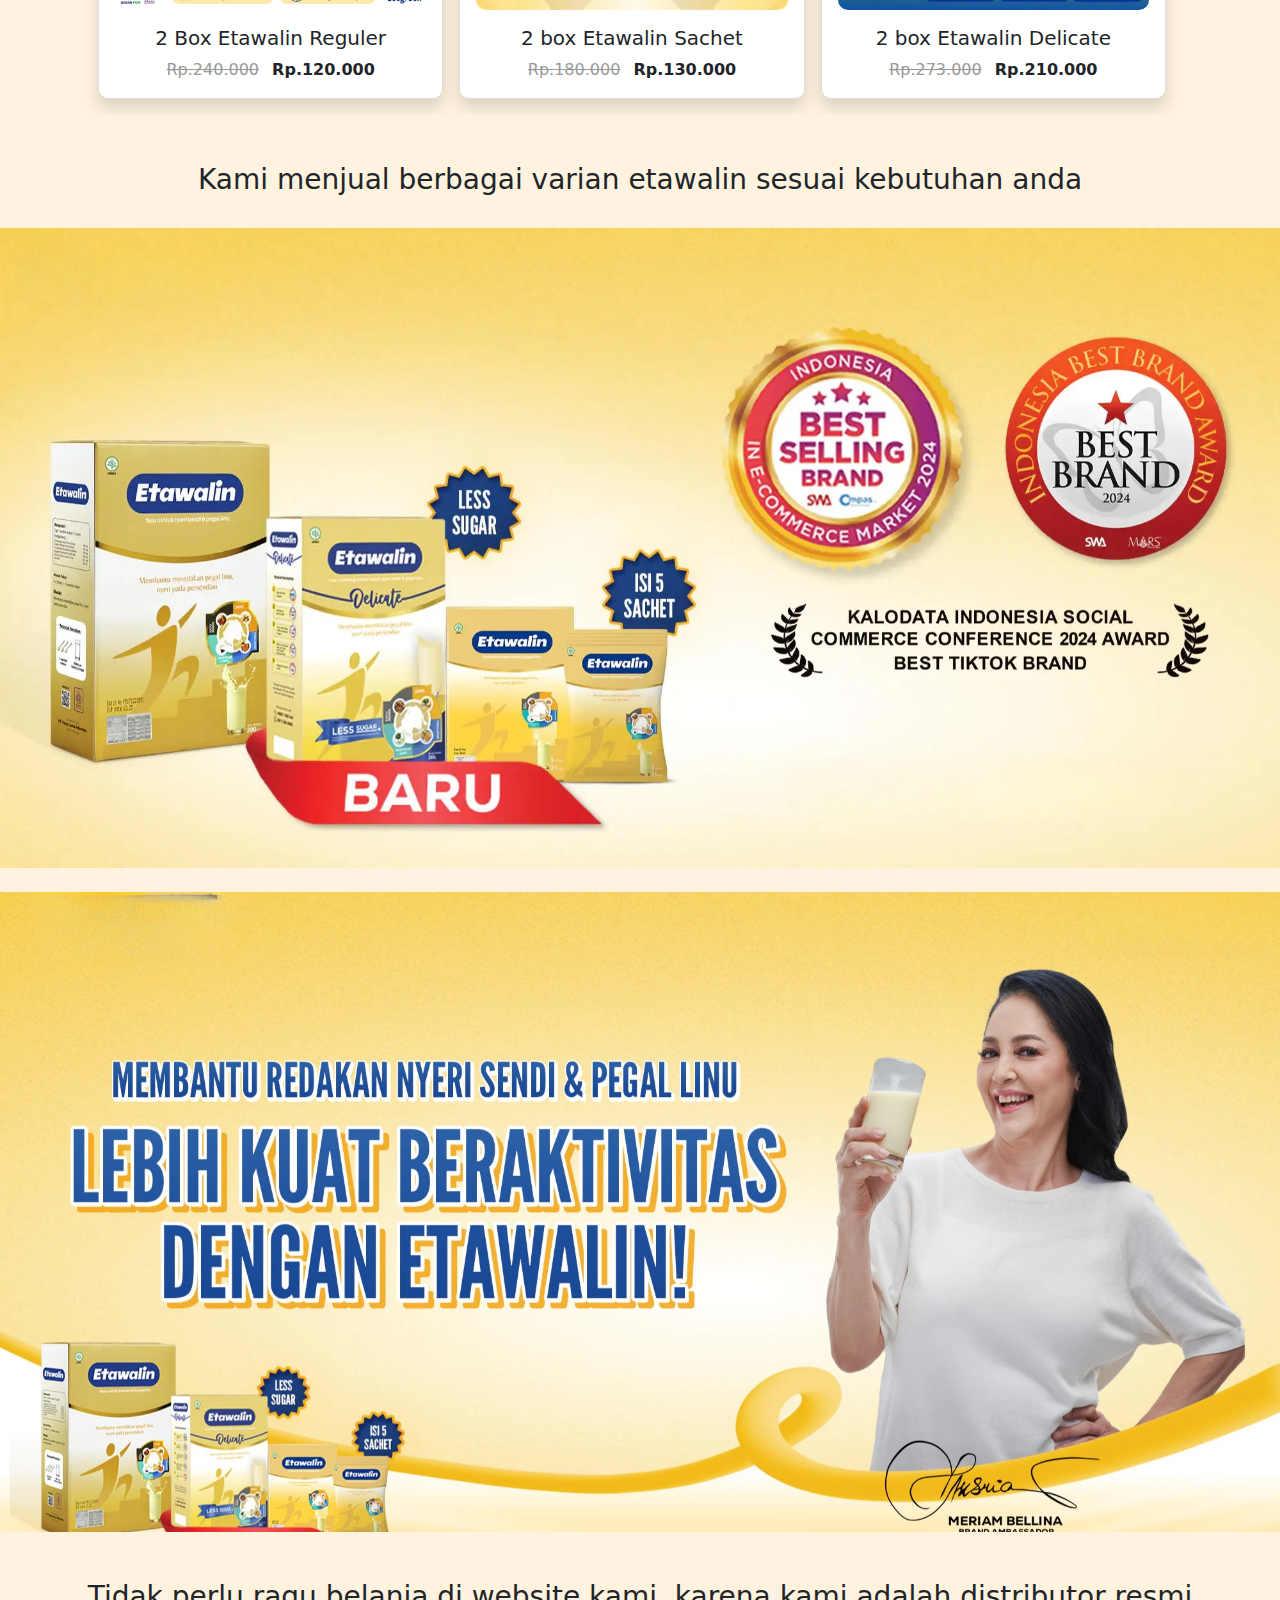
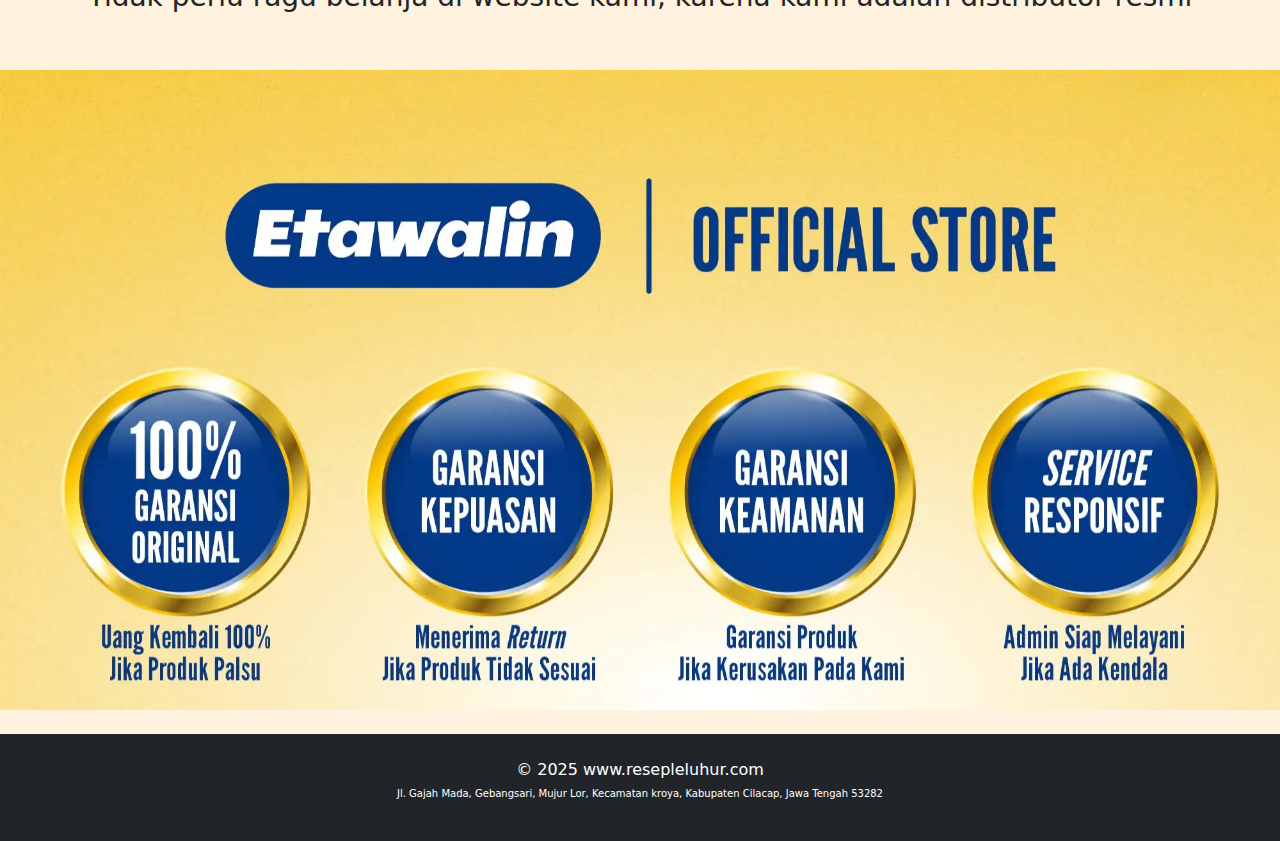
==== commit 71597eab: "menambahkan varian baru & khasiat produk" ====
--- a/index.html
+++ b/index.html
@@ -60,11 +60,12 @@
     <!-- CAROUSEL START -->
     <!-- main container carousel -->
     <div class="container my-4">
-      <h5 class="text-center mb-1">Varian Produk Etawalin</h5>
+      <h5 class="text-center mb-1">Varian 1 Box Etawalin</h5>
       <!-- container card produk -->
       <div class="product-carousel">
         <!-- card 1 -->
         <div
+          id="product-name"
           class="productCard shadow"
           onclick="window.location.href='reguler.html';"
         >
@@ -77,6 +78,7 @@
         </div>
         <!-- card 2 -->
         <div
+          id="product-name"
           class="productCard shadow"
           onclick="window.location.href='sachet.html';"
         >
@@ -89,6 +91,7 @@
         </div>
         <!-- card 3 -->
         <div
+          id="product-name"
           class="productCard shadow"
           onclick="window.location.href='delicate.html';"
         >
@@ -104,9 +107,61 @@
       <!-- akhir container card -->
     </div>
     <!-- AKHIR CONTAINER MAIN CAROUSEL  -->
+    <!-- CAROUSEL 2 START -->
+    <!-- main container carousel -->
+    <div class="container my-4">
+      <h5 class="text-center mb-1">Varian 2 Box Etawalin</h5>
+      <!-- container card produk -->
+      <div class="product-carousel">
+        <!-- card 1 -->
+        <div
+          id="product-name"
+          class="productCard shadow"
+          onclick="window.location.href='reguler2.html';" -->
+        
+          <img src="img/2boxReguler.webp" alt="Product 1" />
+          <h5>2 Box Etawalin Reguler</h5>
+          <div class="price">
+            <span class="original">Rp.240.000</span>
+            <span class="real fw-bold">Rp.120.000</span>
+          </div>
+        </div>
+        <!-- card 2 -->
+        <div
+          id="product-name"
+          class="productCard shadow"
+          onclick="window.location.href='sachet2.html';"
+        >
+          <img src="img/1boxSachet.webp" alt="Product 2" />
+          <h5>2 box Etawalin Sachet</h5>
+          <div class="price">
+            <span class="original">Rp.180.000</span>
+            <span class="real fw-bold">Rp.130.000</span>
+          </div>
+        </div>
+        <!-- card 3 -->
+        <div
+          id="product-name"
+          class="productCard shadow"
+          onclick="window.location.href='delicate2.html';"
+        >
+          <img src="img/2boxDelicate.webp" alt="Product 4" />
+          <h5>2 box Etawalin Delicate</h5>
+          <div class="price">
+            <span class="original">Rp.273.000</span>
+            <span class="real fw-bold">Rp.210.000</span>
+          </div>
+        </div>
+        <!-- akhir card -->
+      </div>
+      <!-- akhir container card -->
+    </div>
+    <!-- AKHIR CONTAINER MAIN CAROUSEL 2 -->
     <div class="headline text-center py-4">
-        <h3 class="font-bold">Kami menjual berbagai varian etawalin sesuai kebutuhan anda</h3>
-      </div>
+      <h3 class="font-bold">
+        Kami menjual berbagai varian etawalin sesuai kebutuhan anda
+      </h3>
+    </div>
     <script src="https://cdn.jsdelivr.net/npm/bootstrap@5.3.0/dist/js/bootstrap.bundle.min.js"></script>
     <!-- AKHIR CAOUSEL -->
     <!-- OFFICIAL STORE -->
@@ -115,15 +170,18 @@
     </div>
     <!-- AKHIR OFFICIAL STORE -->
     <!-- OFFICIAL STORE -->
-     
+
     <div class="header-promo my-4">
       <img src="img/etawalinWide.jpg" class="img-fluid" alt="..." />
     </div>
     <!-- AKHIR OFFICIAL STORE -->
     <!-- SACHET -->
     <div class="headline text-center py-4">
-        <h3 class="font-bold">Tidak perlu ragu belanja di website kami, karena kami adalah distributor resmi</h3>
-      </div>
+      <h3 class="font-bold">
+        Tidak perlu ragu belanja di website kami, karena kami adalah distributor
+        resmi
+      </h3>
+    </div>
     <div class="header-promo my-4">
       <img src="img/distributorWide.webp" class="img-fluid" alt="..." />
     </div>
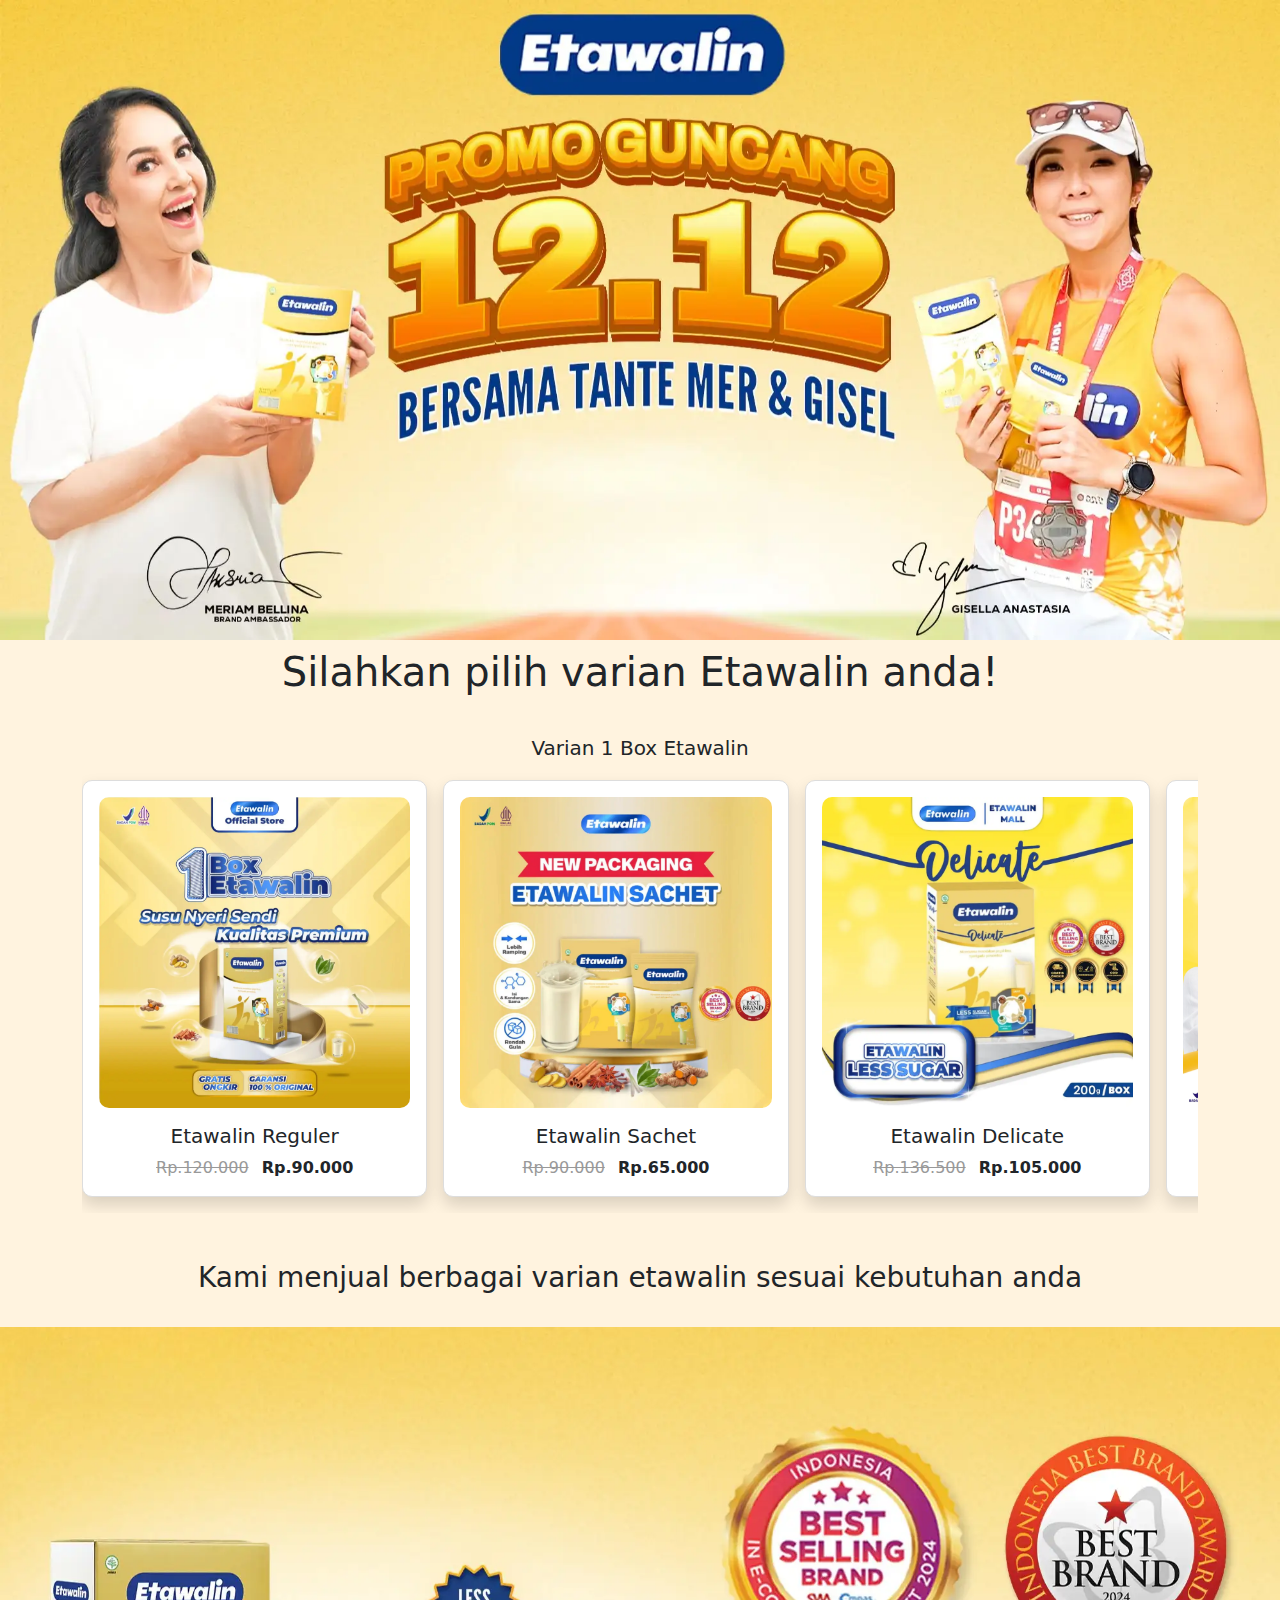
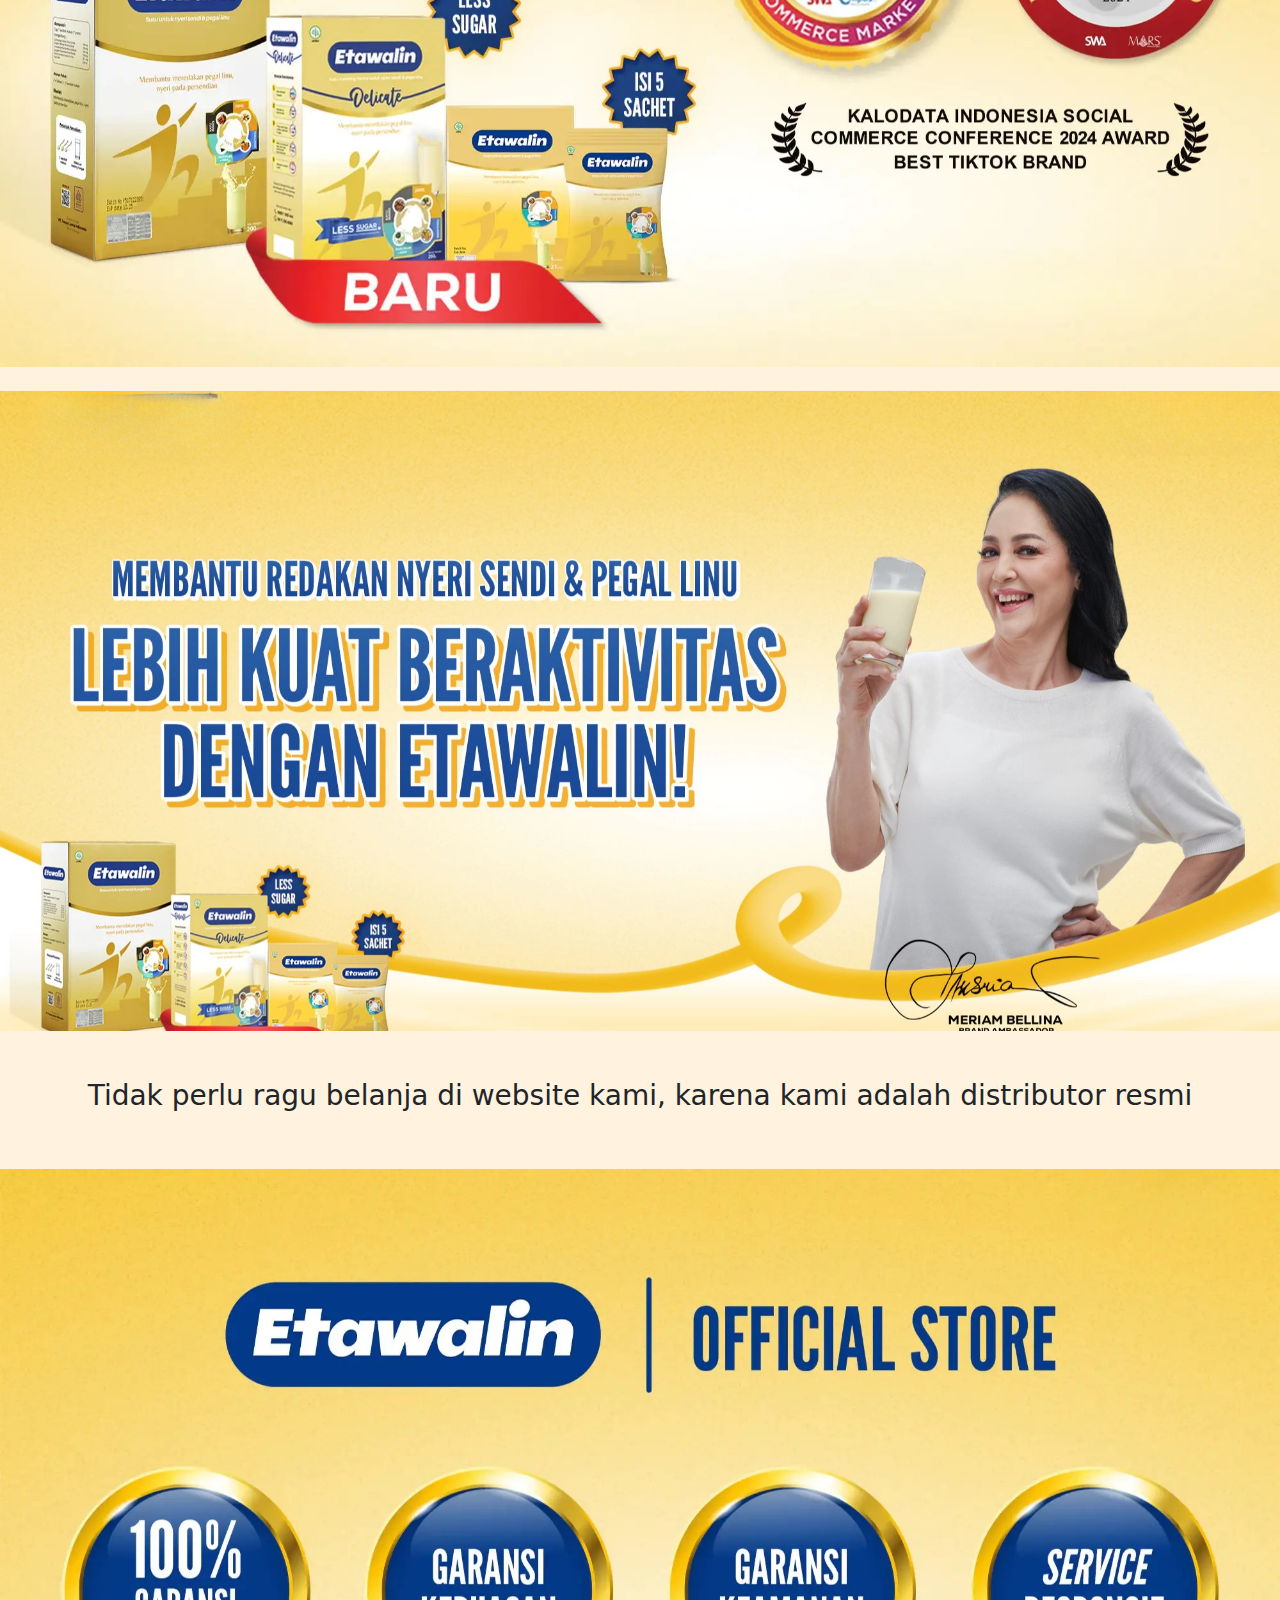
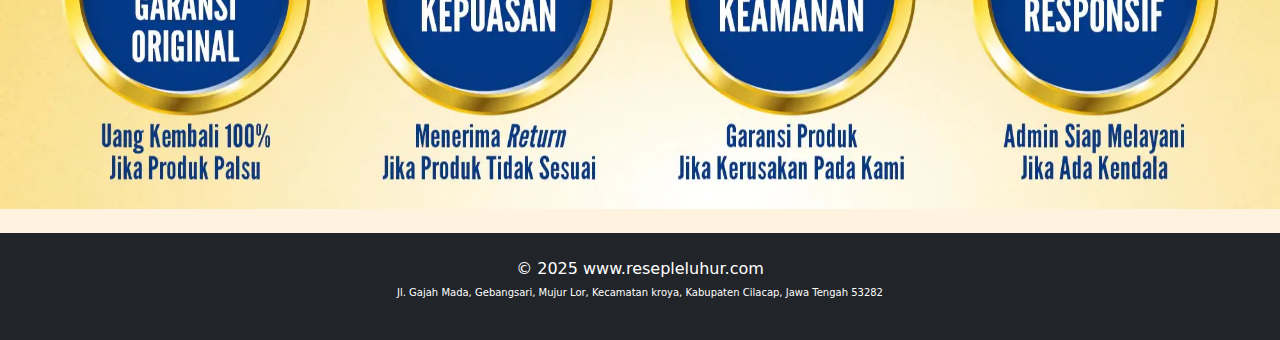
==== commit f46e1b21: "menyatukan card carousel" ====
--- a/index.html
+++ b/index.html
@@ -102,17 +102,6 @@
             <span class="real fw-bold">Rp.105.000</span>
           </div>
         </div>
-        <!-- akhir card -->
-      </div>
-      <!-- akhir container card -->
-    </div>
-    <!-- AKHIR CONTAINER MAIN CAROUSEL  -->
-    <!-- CAROUSEL 2 START -->
-    <!-- main container carousel -->
-    <div class="container my-4">
-      <h5 class="text-center mb-1">Varian 2 Box Etawalin</h5>
-      <!-- container card produk -->
-      <div class="product-carousel">
         <!-- card 1 -->
         <div
           id="product-name"
@@ -153,10 +142,11 @@
           </div>
         </div>
         <!-- akhir card -->
+        <!-- akhir card -->
       </div>
       <!-- akhir container card -->
     </div>
-    <!-- AKHIR CONTAINER MAIN CAROUSEL 2 -->
+    <!-- AKHIR CONTAINER MAIN CAROUSEL  -->
     <div class="headline text-center py-4">
       <h3 class="font-bold">
         Kami menjual berbagai varian etawalin sesuai kebutuhan anda
